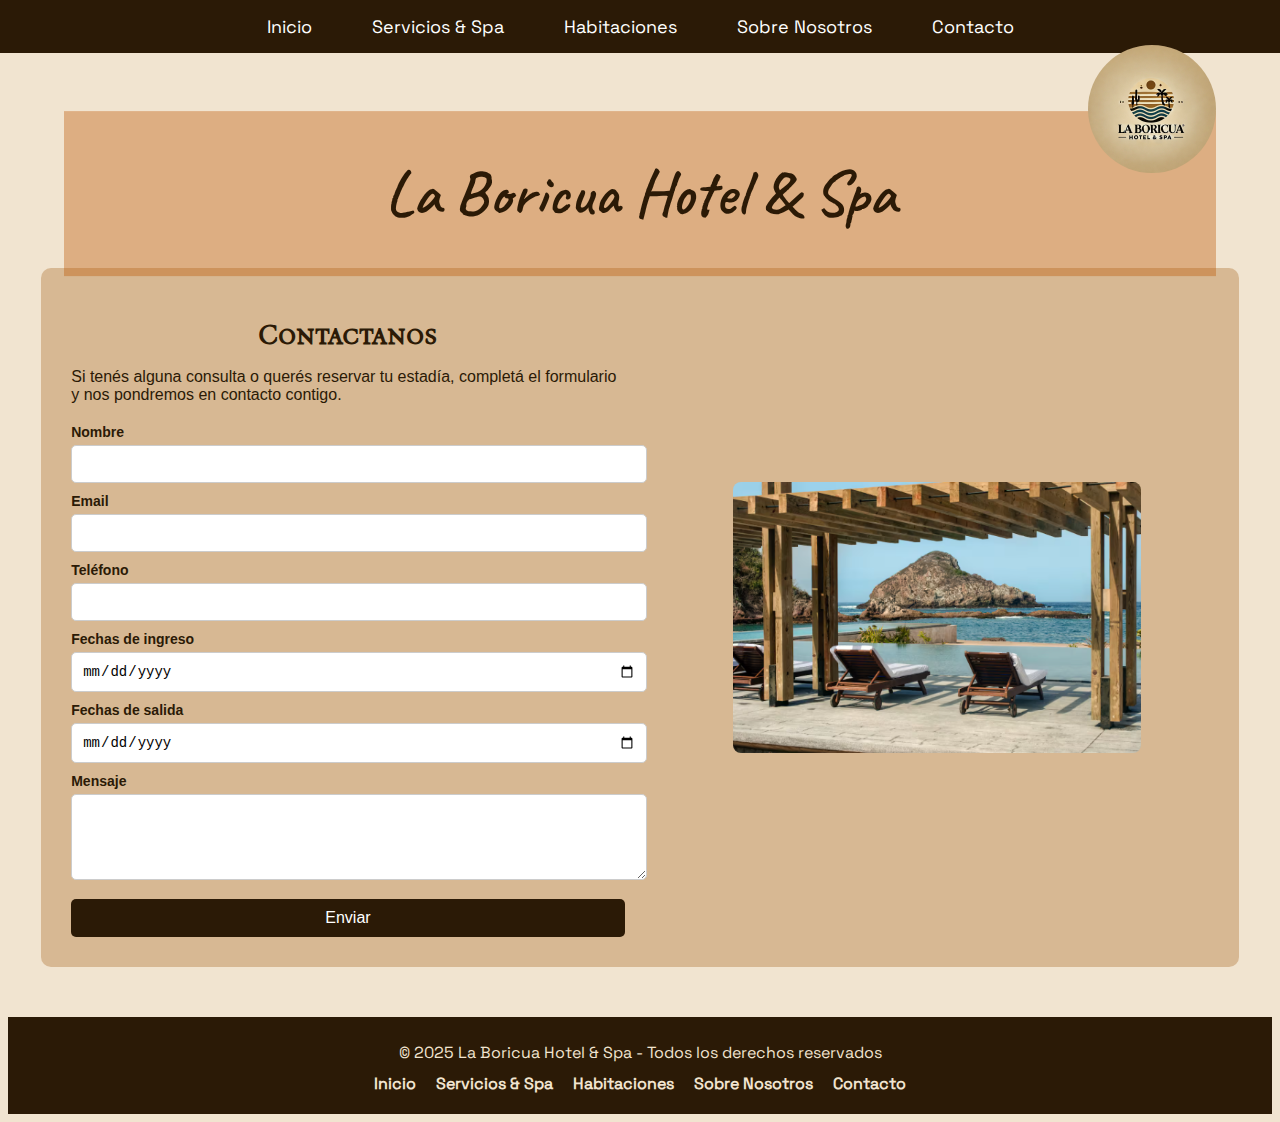
==== pages/contacto.html @ d27796f5 "laBoricuaHotel" ====
<!DOCTYPE html>
<html lang="es">

<head>
    <meta charset="UTF-8">
    <meta name="viewport" content="width=device-width, initial-scale=1.0">
    <title>La Boricua Hotel & Spa</title>
    <link rel="stylesheet" href="../css/style.css">

<body>

    
    <header>
        <nav>
            <ul class="nav-links">
                <li><a href="../index.html">Inicio</a></li>
                <li><a href="./servicios.html">Servicios & Spa</a></li>
                <li><a href="./habitaciones.html">Habitaciones</a></li>
                <li><a href="./nosotros.html">Sobre Nosotros</a></li>
                <li><a href="./contacto.html">Contacto</a></li>
            </ul>
        </nav>
        

        <section class="logo">

            <img src="../assets/img/logo .jpg" alt="logo">

        </section>

        <section class="tituloInicio">

            <h1>La Boricua Hotel & Spa</h1>

        </section>

    </header>

    <body>

        <section class="contacto">
            <div class="contacto-form">
                <h2> Contactanos</h2>
                <p>Si tenés alguna consulta o querés reservar tu estadía, completá el formulario y nos pondremos en contacto contigo.</p>
    
                <form>
                    <label for="nombre">Nombre</label>
                    <input type="text" id="nombre" name="nombre" required>
    
                    <label for="email">Email</label>
                    <input type="email" id="email" name="email" required>

                    <label for="telefono">Teléfono</label>
                    <input type="tel" id="telefono" name="telefono" required>

                    <label for="fechas de ingreso">Fechas de ingreso</label>
                    <input type="date" id="fechas de ingreso" name="fechas de ingreso" required>

                    <label for="fechas de salida">Fechas de salida</label>
                    <input type="date" id="fechas de salida" name="fechas de salida" required>
    
                    <label for="mensaje">Mensaje</label>
                    <textarea id="mensaje" name="mensaje" rows="4" required></textarea>
    
                    <button type="submit">Enviar</button>
                </form>
            </div>
    
            <div class="contacto-img">
                <img src="../assets/img/mar.png" alt="Imagen de contacto">
            </div>
        </section>
   
     <footer>

        <p>&copy; 2025 La Boricua Hotel & Spa - Todos los derechos reservados</p>

        <ul>
            <li><a href="../index.html">Inicio</a></li>
            <li><a href="./servicios.html">Servicios & Spa</a></li>
            <li><a href="./habitaciones.html">Habitaciones</a></li>
            <li><a href="./nosotros.html">Sobre Nosotros</a></li>
            <li><a href="./contacto.html">Contacto</a></li>
        </ul>
        
    </footer>

</body>

</html>
---- css/style.css ----
/* --- FUENTES --- */

@font-face {
    font-family: 'Caveat';
    src: url('/assets/fonts/Caveat-SemiBold.ttf') format('truetype');
    font-weight: 400;
}

@font-face {
    font-family: 'Bona Nova SC';
    src: url('/assets/fonts/BonaNovaSC-Regular.ttf') format('truetype');
    font-weight: 400;
}

@font-face {
    font-family: 'Space Grotesk';
    src: url('/assets/fonts/SpaceGrotesk-VariableFont_wght.ttf') format('truetype');
    font-weight: 400;
}

/* --- GENERAL --- */

body {
    font-family: 'Roboto', sans-serif;
    background-color: #f1e4d0;
    padding-top: 60px;
}

a {
    text-decoration: none; 
    color: inherit; 
}
a:visited {
    color: inherit; 
}
a:hover {
    color: #ff6702; 
}

/* --- NAVBAR --- */

nav {
    position: absolute; 
    top: 0;
    left: 0;
    width: 100%;
    background-color: #2b1a06;
    padding: 15px 0;
    text-align: center;
    z-index: 1000;
}

.nav-links {
    display: flex;
    justify-content: center; 
    gap: 30px; 
    list-style: none;
    padding: 0;
    margin: 0;
}


.nav-links a {
    text-decoration: none;
    color: #ffffff;
    font-family: 'Space Grotesk', sans-serif;
    font-size: 18px;
    padding: 10px 15px;
}

img {
    width: 80%;
    height: auto;
    display: block;
    margin: 0 auto;
}

/* --- LOGO --- */
.logo img {
    width: 10%;
    height: auto;
    border-radius: 50%; 
    position: absolute;
    top: 5%; 
    left: 85%;
    transform: translateY(0%); 
    z-index: 1001; 
}

/* --- TÍTULO PRINCIPAL --- */
.tituloInicio {
    position: absolute;
    top: 21.5%;   
    left: 50%;
    transform: translate(-50%, -50%);
    font-family: 'Caveat', cursive;
    font-weight: 800;
    text-align: center;
    color: #2b1a06;
    font-size: 2em;
    margin-top: 0; 
    padding-top: 0;
    background-color: #bd580562;
    width: 90%;
    margin-left: 0;
}

/* --- TÍTULOS GENERALES --- */
h2 {
    font-family: 'Bona Nova SC', serif;
    font-size: 28px; 
    color: #2b1a06;
    text-align: center;
    margin-top: 20px;
    background: none; 
    width: auto;
}


.ubicacion {
    display: flex;
    flex-direction: column;
    align-items: center;
    gap: 10px; 
    font-size: 18px; 
    padding: 10px;
    width: 95%;
    background-color: #bd580562;
    border-radius: 10px;
    text-align: center;
}


/* --- SECCIÓN SERVICIOS */

.Servicios {
    display: flex;
    flex-direction: column; 
    align-items: center;
    text-align: center;
    gap: 10px; 
    max-width: 90%;
    margin: 200px auto 40px; 
    background-color: #d4b28c;
    padding: 20px;
    border-radius: 10px;
}

   
.Servicios h1 {
    font-size: 32px;
    color: #2b1a06;
    margin-bottom: 10px; 
}

.Servicios p {
    font-size: 18px;
    color: #2b1a06;
    max-width: 75%;
    margin: 0 auto; 
    line-height: 1.5;
}


.servicio {
    display: flex;
    align-items: center;
    justify-content: center;
    gap: 20px;
    max-width: 90%;
    margin: 30px auto;
    background-color: #d4b28c; 
    padding: 20px;
    border-radius: 10px;
}

.servicio img {
    width: 40%; 
    max-height: 300px;
    object-fit: cover;
    border-radius: 8px;
}

.servicio-texto {
    width: 50%;
    text-align: left;
}


.servicio:nth-child(even) {
    flex-direction: row-reverse;
}


.servicio-texto h2 {
    font-size: 24px;
    color: #2b1a06;
    margin-bottom: 10px;
}

.servicio-texto p {
    font-size: 16px;
    line-height: 1.5;
    color: #2b1a06;
}

/* --- HABITAIONES --- */

.Habitaciones {
    text-align: center;
    padding: 60px 20px;
    margin: 200px auto 40px;
    background-image: url('/assets/img/bañera.png'); 
    background-size: cover;
    background-position: center;
    color: #2b1a06;
}

.Habitaciones h1 {
    font-size: 32px;
    margin-bottom: 10px;
}

.Habitaciones p {
    font-size: 18px;
    max-width: 80%;
    margin: 0 auto;
    line-height: 1.5;
}

.habitacion {
    display: flex;
    align-items: center;
    justify-content: center;
    gap: 20px;
    max-width: 90%;
    margin: 30px auto;
    background-color: rgba(212, 178, 140, 0.9); 
    padding: 20px;
    border-radius: 10px;
}

.habitacion img {
    width: 40%;
    max-height: 300px;
    object-fit: cover;
    border-radius: 8px;
}

.habitacion-texto {
    width: 50%;
    text-align: left;
    color: #2b1a06;
}


.habitacion:nth-child(even) {
    flex-direction: row-reverse;
}


.habitacion-texto h2 {
    font-size: 24px;
    margin-bottom: 10px;
}

.habitacion-texto p {
    font-size: 16px;
    line-height: 1.5;
}

/* --- NOSOTROS  --- */

.nosotros {
    display: flex;
    flex-direction: column; 
    align-items: center;
    justify-content: center;
    text-align: center;
    max-width: 90%;
    margin: 30px auto;
}


.nosotros img {
    width: 100%;
    max-height: 400px;
    object-fit: cover; 
    border-radius: 10px;
}


.nosotros-texto {
    background-color: rgba(212, 178, 140, 0.9); 
    padding: 20px;
    border-radius: 10px;
    max-width: 80%;
    text-align: left;
    color: #2b1a06;
    margin-top: -40px; 
    box-shadow: 0px 4px 10px rgba(0, 0, 0, 0.2); 
}

.nosotros-texto h2 {
    font-size: 28px;
    text-align: center;
}

.nosotros-texto p {
    font-size: 16px;
    line-height: 1.5;
}


/* --- CONTACTO --- */

.contacto {
    display: flex;
    align-items: center;
    justify-content: center;
    gap: 40px;
    max-width: 90%;
    margin: 50px auto;
    margin-top: 200px;
    background-color: rgba(212, 178, 140, 0.9);
    padding: 30px;
    border-radius: 10px;
}

.contacto-form {
    width: 50%;
    text-align: left;
    color: #2b1a06;
}

.contacto-form h2 {
    font-size: 28px;
    margin-bottom: 10px;
}

.contacto-form p {
    font-size: 16px;
    margin-bottom: 20px;
}

.contacto-form label {
    display: block;
    font-size: 14px;
    font-weight: bold;
    margin-top: 10px;
}

.contacto-form input,
.contacto-form textarea {
    width: 100%;
    padding: 10px;
    margin-top: 5px;
    border: 1px solid #ccc;
    border-radius: 5px;
    font-size: 14px;
}

.contacto-form button {
    display: block;
    width: 100%;
    padding: 10px;
    background-color: #2b1a06;
    color: white;
    border: none;
    border-radius: 5px;
    font-size: 16px;
    margin-top: 15px;
    cursor: pointer;
}

.contacto-form button:hover {
    background-color: #533819;
}


.contacto-img img {
    width: 75%;
    max-height: 450px;
    object-fit: cover;
    border-radius: 8px;
}


/* --- FOOTER --- */

footer {
    background-color: #2b1a06; 
    color: #f1e4d0; 
    text-align: center;
    padding: 20px 0;
    font-family: 'Space Grotesk', sans-serif;
    margin-top: 40px;
}


footer p {
    margin: 5px 0;
    font-size: 16px;
}


footer ul {
    display: flex;
    justify-content: center;
    gap: 20px;
    list-style: none;
    padding: 0;
    margin: 10px 0 0 0;
}


footer ul li a {
    text-decoration: none;
    color: #f1e4d0;
    font-size: 16px;
    font-weight: bold;
    transition: color 0.3s ease;
}


footer ul li a:hover {
    color: #d4b28c; 
    text-decoration: underline;
}
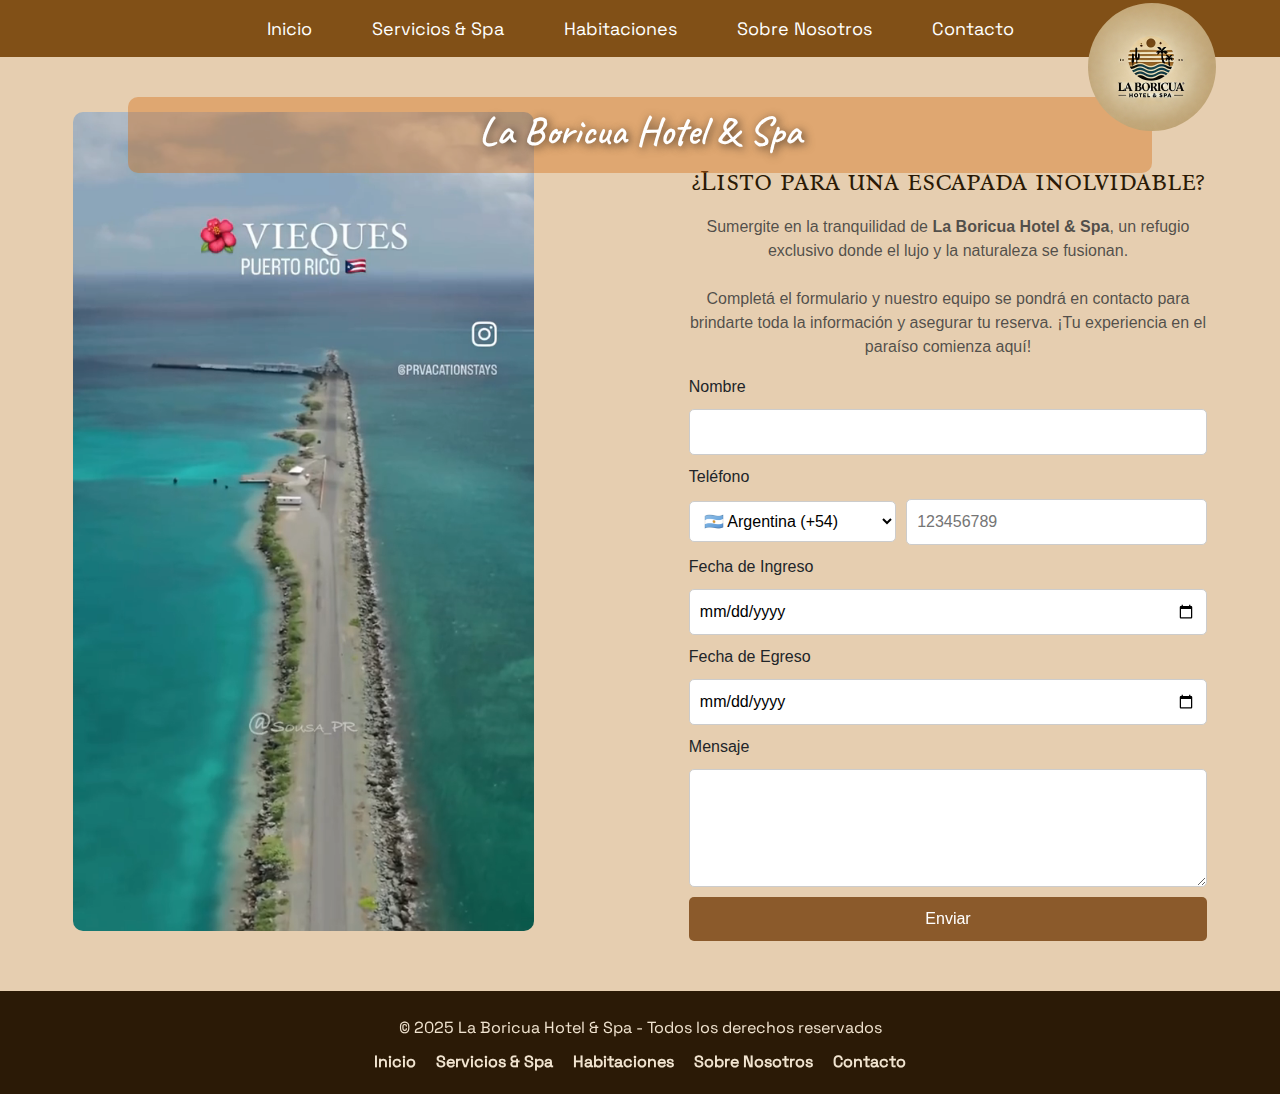
==== commit 717ae5b6: "pagina finalizada, sin testear" ====
--- a/pages/contacto.html
+++ b/pages/contacto.html
@@ -5,71 +5,126 @@
     <meta charset="UTF-8">
     <meta name="viewport" content="width=device-width, initial-scale=1.0">
     <title>La Boricua Hotel & Spa</title>
+    <!-- Agregar Bootstrap CSS -->
+    <link rel="stylesheet" href="https://cdn.jsdelivr.net/npm/bootstrap@5.3.0/dist/css/bootstrap.min.css">
+    <!-- Agregar CSS -->
     <link rel="stylesheet" href="../css/style.css">
 
 <body>
 
     
     <header>
-        <nav>
+        <!-- 🔹 Navegación Original (Solo para PC) -->
+        <nav class="d-none d-lg-block">
             <ul class="nav-links">
                 <li><a href="../index.html">Inicio</a></li>
-                <li><a href="./servicios.html">Servicios & Spa</a></li>
-                <li><a href="./habitaciones.html">Habitaciones</a></li>
-                <li><a href="./nosotros.html">Sobre Nosotros</a></li>
-                <li><a href="./contacto.html">Contacto</a></li>
+                <li><a href="servicios.html">Servicios & Spa</a></li>
+                <li><a href="habitaciones.html">Habitaciones</a></li>
+                <li><a href="nosotros.html">Sobre Nosotros</a></li>
+                <li><a href="contacto.html">Contacto</a></li>
             </ul>
+            <div class="logo">
+
+                <img src="../assets/img/logo .jpg" alt="logo" class="logo-img">
+    
+            </div>
         </nav>
+    
+        <!-- 🔹 Navegación con Bootstrap (Solo para móviles) -->
+        <nav class="navbar navbar-expand-lg navbar-dark d-block d-lg-none">
+            <div class="container-fluid d-flex justify-content-between">
+                <!-- 🔹 Botón hamburguesa a la IZQUIERDA -->
+                <button class="navbar-toggler order-1" type="button" data-bs-toggle="collapse" data-bs-target="#navbarNav"
+                    aria-controls="navbarNav" aria-expanded="false" aria-label="Toggle navigation">
+                    <span class="navbar-toggler-icon"></span>
+                </button>
         
-
-        <section class="logo">
-
-            <img src="../assets/img/logo .jpg" alt="logo">
-
-        </section>
-
-        <section class="tituloInicio">
+                <!-- 🔹 Logo a la DERECHA -->
+                <a class="navbar-brand order-2" href="index.html">
+                    <img src="../assets/img/logo .jpg" alt="logo" class="logo-responsive">
+                </a>
+        
+                <!-- 🔹 Menú desplegable -->
+                <div class="collapse navbar-collapse" id="navbarNav">
+                    <ul class="navbar-nav ms-auto">
+                        <li class="nav-item"><a class="nav-link" href="../index.html">Inicio</a></li>
+                        <li class="nav-item"><a class="nav-link" href="servicios.html">Servicios & Spa</a></li>
+                        <li class="nav-item"><a class="nav-link" href="habitaciones.html">Habitaciones</a></li>
+                        <li class="nav-item"><a class="nav-link" href="nosotros.html">Sobre Nosotros</a></li>
+                        <li class="nav-item"><a class="nav-link" href="contacto.html">Contacto</a></li>
+                    </ul>
+                </div>
+            </div>
+        </nav>
+        <div class="tituloInicio">
 
             <h1>La Boricua Hotel & Spa</h1>
-
-        </section>
-
+        </div>
     </header>
 
     <body>
 
-        <section class="contacto">
-            <div class="contacto-form">
-                <h2> Contactanos</h2>
-                <p>Si tenés alguna consulta o querés reservar tu estadía, completá el formulario y nos pondremos en contacto contigo.</p>
-    
-                <form>
+        <div class="contacto-container">
+            <!-- Video de fondo -->
+            <div class="video-wrapper">
+                <video class="video-contacto" autoplay muted loop>
+                    <source src="../assets/videos/videoVieques.mp4" type="video/mp4">
+                    Tu navegador no soporta videos.
+                </video>
+            </div>
+        
+            <!-- Contenido de contacto -->
+            <div class="contacto-texto">
+                <h2 class="text-center mb-3">¿Listo para una escapada inolvidable?</h2>
+<p class="text-center text-muted">
+    Sumergite en la tranquilidad de <strong>La Boricua Hotel & Spa</strong>, un refugio exclusivo donde el lujo y la naturaleza se fusionan.  
+    <br><br>
+    Completá el formulario y nuestro equipo se pondrá en contacto para brindarte toda la información y asegurar tu reserva. ¡Tu experiencia en el paraíso comienza aquí!
+</p>
+
+                <!-- Formulario -->
+                <form class="contacto-form">
                     <label for="nombre">Nombre</label>
                     <input type="text" id="nombre" name="nombre" required>
-    
-                    <label for="email">Email</label>
-                    <input type="email" id="email" name="email" required>
-
+                
+                    <!-- 🔹 Teléfono con selección de código de país -->
                     <label for="telefono">Teléfono</label>
-                    <input type="tel" id="telefono" name="telefono" required>
-
-                    <label for="fechas de ingreso">Fechas de ingreso</label>
-                    <input type="date" id="fechas de ingreso" name="fechas de ingreso" required>
-
-                    <label for="fechas de salida">Fechas de salida</label>
-                    <input type="date" id="fechas de salida" name="fechas de salida" required>
-    
+                    <div class="telefono-container">
+                        <select id="codigo-pais" name="codigo-pais">
+                            <option value="+54">🇦🇷 Argentina (+54)</option>
+                            <option value="+1">🇺🇸 USA (+1)</option>
+                            <option value="+34">🇪🇸 España (+34)</option>
+                            <option value="+52">🇲🇽 México (+52)</option>
+                            <option value="+57">🇨🇴 Colombia (+57)</option>
+                            <option value="+506">🇨🇷 Costa Rica (+506)</option>
+                            <option value="+507">🇵🇦 Panamá (+507)</option>
+                            <option value="+51">🇵🇪 Perú (+51)</option>
+                            <option value="+56">🇨🇱 Chile (+56)</option>
+                            <option value="+598">🇺🇾 Uruguay (+598)</option>
+                        </select>
+                        <input type="tel" id="telefono" name="telefono" required placeholder="123456789">
+                    </div>
+                
+                    <!-- 🔹 Fechas de ingreso y egreso -->
+                    <label for="fecha-ingreso">Fecha de Ingreso</label>
+                    <input type="date" id="fecha-ingreso" name="fecha-ingreso" required>
+                
+                    <label for="fecha-egreso">Fecha de Egreso</label>
+                    <input type="date" id="fecha-egreso" name="fecha-egreso" required>
+                
+                    <!-- 🔹 Mensaje -->
                     <label for="mensaje">Mensaje</label>
                     <textarea id="mensaje" name="mensaje" rows="4" required></textarea>
-    
+                
+                    <!-- 🔹 Botón de Enviar -->
                     <button type="submit">Enviar</button>
                 </form>
+                
             </div>
-    
-            <div class="contacto-img">
-                <img src="../assets/img/mar.png" alt="Imagen de contacto">
-            </div>
+        </div>
+        
         </section>
+        
    
      <footer>
 
@@ -84,6 +139,8 @@
         </ul>
         
     </footer>
+<!-- Agregar Bootstrap JavaScript para que el menú funcione -->
+<script src="https://cdn.jsdelivr.net/npm/bootstrap@5.3.0/dist/js/bootstrap.bundle.min.js"></script>
 
 </body>
 
--- a/css/style.css
+++ b/css/style.css
@@ -1,4 +1,4 @@
-/* --- FUENTES --- */
+/* FUENTES */
 
 @font-face {
     font-family: 'Caveat';
@@ -18,33 +18,35 @@
     font-weight: 400;
 }
 
-/* --- GENERAL --- */
+/*  GENERAL */
 
 body {
     font-family: 'Roboto', sans-serif;
-    background-color: #f1e4d0;
+    background-color: #e6ceb0 !important;
     padding-top: 60px;
 }
 
 a {
-    text-decoration: none; 
-    color: inherit; 
-}
+    text-decoration: none;
+    color: inherit;
+}
+
 a:visited {
-    color: inherit; 
-}
+    color: inherit;
+}
+
 a:hover {
-    color: #ff6702; 
-}
-
-/* --- NAVBAR --- */
+    color: #ff6702;
+}
+
+/* NAVBAR */
 
 nav {
-    position: absolute; 
+    position: absolute;
     top: 0;
     left: 0;
     width: 100%;
-    background-color: #2b1a06;
+    background-color: #815017;
     padding: 15px 0;
     text-align: center;
     z-index: 1000;
@@ -52,8 +54,8 @@
 
 .nav-links {
     display: flex;
-    justify-content: center; 
-    gap: 30px; 
+    justify-content: center;
+    gap: 30px;
     list-style: none;
     padding: 0;
     margin: 0;
@@ -75,89 +77,187 @@
     margin: 0 auto;
 }
 
-/* --- LOGO --- */
+/* LOGO */
 .logo img {
     width: 10%;
     height: auto;
-    border-radius: 50%; 
+    border-radius: 50%;
     position: absolute;
-    top: 5%; 
+    top: 5%;
     left: 85%;
-    transform: translateY(0%); 
-    z-index: 1001; 
-}
-
-/* --- TÍTULO PRINCIPAL --- */
+    transform: translateY(0%);
+    z-index: 1001;
+}
+/* NAV RESPONSIVE */
+
+@media (max-width: 991px) {
+    .logo-responsive {
+        position: absolute;
+        bottom: -40px; 
+        right: 10px; 
+        width: 70px; 
+        height: 70px;
+        border-radius: 50%; 
+        z-index: 1100; 
+    }
+
+    .navbar {
+        background-color: #8B5A2B; 
+        position: fixed;
+    }
+
+    .navbar-nav .nav-link {
+        color: white;
+        font-size: 16px;
+    }
+
+    .navbar-toggler {
+        border: none;
+    }
+
+    .navbar-toggler-icon {
+        background-color: rgba(95, 48, 17, 0.507); 
+    }
+}
+
+
+/* TÍTULO PRINCIPAL */
+
 .tituloInicio {
     position: absolute;
-    top: 21.5%;   
+    top: 15%;
     left: 50%;
     transform: translate(-50%, -50%);
-    font-family: 'Caveat', cursive;
-    font-weight: 800;
+    color: white;
+    font-size: 2.5rem;
+    font-family: 'Caveat', cursive; 
+    font-weight: bold;
+    text-shadow: 2px 2px 10px rgba(0, 0, 0, 0.7);
+    background: rgba(214, 108, 21, 0.404);
+    width: 80%;
+    padding: 10px 20px;
+    border-radius: 10px;
     text-align: center;
-    color: #2b1a06;
-    font-size: 2em;
-    margin-top: 0; 
-    padding-top: 0;
-    background-color: #bd580562;
-    width: 90%;
-    margin-left: 0;
-}
-
-/* --- TÍTULOS GENERALES --- */
+    z-index: 10;
+}
+
+@media (max-width: 991px) {
+    .tituloInicio {
+        top: 13%;  
+        font-size: 2rem;  
+        width: 90%;  
+        padding: 8px 15px; 
+        background: rgba(214, 108, 21, 0.6); 
+    }
+}
+
+
+
+/* TÍTULOS GENERALES */
 h2 {
     font-family: 'Bona Nova SC', serif;
-    font-size: 28px; 
+    font-size: 28px;
     color: #2b1a06;
     text-align: center;
     margin-top: 20px;
-    background: none; 
+    padding-top: 15px;
+    background: none;
     width: auto;
 }
 
+/* SECCIÓN INICIO */
+
+#carouselInicio {
+    max-width: 100%;
+    height: auto;
+    object-fit: cover;
+    margin-top: 10px;
+}
+
+#carouselInicio .carousel-inner img {
+    width: 100%;
+    max-height: 400px; 
+    object-fit: cover;
+}
+
+
 
 .ubicacion {
     display: flex;
+    align-items: center;
+    justify-content: space-between;
+    background-color: rgba(214, 108, 21, 0.404);
+    padding: 30px;
+    margin: 40px auto;
+    border-radius: 10px;
+    max-width: 90%;
+}
+
+.textoUbicacion {
+    width: 50%;
+    text-align: left;
+    padding: 20px;;
+    font-size: 1.2rem;
+}
+
+.mapa {
+    width: 50%;
+    display: flex;
+    justify-content: center;
+    
+}
+
+.mapa iframe {
+    width: 100%;
+    border-radius: 10px;
+}
+
+@media (max-width: 991px) {
+    .ubicacion {
+        display: flex;
+        flex-direction: column; 
+        align-items: center; 
+        text-align: center; 
+    }
+
+    .textoUbicacion {
+        width: 90%; 
+    }
+
+    .mapa iframe {
+        width: 200%; 
+        height: 300px; 
+    }
+}
+
+
+/* SERVICIO 1 */
+
+.Servicios {
+    display: flex;
     flex-direction: column;
     align-items: center;
-    gap: 10px; 
-    font-size: 18px; 
-    padding: 10px;
-    width: 95%;
-    background-color: #bd580562;
-    border-radius: 10px;
     text-align: center;
-}
-
-
-/* --- SECCIÓN SERVICIOS */
-
-.Servicios {
-    display: flex;
-    flex-direction: column; 
-    align-items: center;
-    text-align: center;
-    gap: 10px; 
+    gap: 10px;
     max-width: 90%;
-    margin: 200px auto 40px; 
+    margin: 200px auto 40px;
     background-color: #d4b28c;
     padding: 20px;
     border-radius: 10px;
 }
 
-   
+
 .Servicios h1 {
     font-size: 32px;
     color: #2b1a06;
-    margin-bottom: 10px; 
+    margin-bottom: 10px;
 }
 
 .Servicios p {
     font-size: 18px;
     color: #2b1a06;
     max-width: 75%;
-    margin: 0 auto; 
+    margin: 0 auto;
     line-height: 1.5;
 }
 
@@ -169,13 +269,13 @@
     gap: 20px;
     max-width: 90%;
     margin: 30px auto;
-    background-color: #d4b28c; 
+    background-color: #d4b28c;
     padding: 20px;
     border-radius: 10px;
 }
 
 .servicio img {
-    width: 40%; 
+    width: 40%;
     max-height: 300px;
     object-fit: cover;
     border-radius: 8px;
@@ -204,76 +304,144 @@
     color: #2b1a06;
 }
 
-/* --- HABITAIONES --- */
-
-.Habitaciones {
-    text-align: center;
-    padding: 60px 20px;
-    margin: 200px auto 40px;
-    background-image: url('/assets/img/bañera.png'); 
-    background-size: cover;
-    background-position: center;
-    color: #2b1a06;
-}
-
-.Habitaciones h1 {
-    font-size: 32px;
-    margin-bottom: 10px;
-}
-
-.Habitaciones p {
-    font-size: 18px;
-    max-width: 80%;
-    margin: 0 auto;
-    line-height: 1.5;
-}
-
-.habitacion {
-    display: flex;
-    align-items: center;
-    justify-content: center;
+/* RESPONSIVE SERVICIO 1  */
+
+@media (max-width: 991px) {
+    .servicio {
+        flex-direction: column; 
+        text-align: center; 
+    }
+
+    .servicio-texto {
+        order: -1; 
+        padding: 0px;
+        width: 90%; 
+        text-align: center; 
+    }
+
+    .servicio-texto h2 {
+        font-size: 40px;
+        text-align: center;
+
+    }
+
+    .carousel {
+        max-width: 90%; 
+        margin: 0 auto; 
+    }
+
+    .carousel img {
+        width: 100%; 
+        border-radius: 10px; 
+    }
+}
+
+
+/* SERVICIO 2 */
+
+.servicio2 {
+    display: flex;
+    align-items: center;
+    justify-content: space-between;
     gap: 20px;
+    padding: 20px;
+    background-color: #d4b28c;
+    border-radius: 10px;
+    margin: 20px auto;
     max-width: 90%;
-    margin: 30px auto;
-    background-color: rgba(212, 178, 140, 0.9); 
+}
+
+.servicio-texto2 {
+    flex: 1;
     padding: 20px;
-    border-radius: 10px;
-}
-
-.habitacion img {
-    width: 40%;
+    text-align: left; 
+}
+
+.carousel {
+    flex: 1;
+    max-width: 50%;
+    border-radius: 10px;
+    max-height: 400px; 
+    overflow: hidden;
+}
+
+@media (max-width: 991px) {
+    .servicio2 {
+        flex-direction: column;
+        text-align: center;
+    }
+
+    .servicio-texto2 {
+        order: -1;
+        padding: 20px;
+    }
+
+    .carousel {
+        max-width: 90%;
+        margin: 0 auto;
+    }
+
+    .carousel img {
+        width: 100%;
+        border-radius: 10px;
+    }
+}
+
+/* HABITAIONES */
+.habitacion, .habitacion2 {
+    display: flex;
+    align-items: center;
+    justify-content: space-between;
+    margin-bottom: 40px;
+    background-color: #d4b28c;
+    border-radius: 10px;
+    margin: 100px auto;
+    max-width: 90%;
+
+}
+
+.habitacion-texto, .habitacion-texto2 {
+    width: 50%;
+    padding: 20px;
+}
+
+.habitacion img, .habitacion2 img {
     max-height: 300px;
+    width: auto;
     object-fit: cover;
-    border-radius: 8px;
-}
-
-.habitacion-texto {
-    width: 50%;
-    text-align: left;
-    color: #2b1a06;
-}
-
-
-.habitacion:nth-child(even) {
-    flex-direction: row-reverse;
-}
-
-
-.habitacion-texto h2 {
-    font-size: 24px;
-    margin-bottom: 10px;
-}
-
-.habitacion-texto p {
-    font-size: 16px;
-    line-height: 1.5;
-}
-
-/* --- NOSOTROS  --- */
+}
+
+/* HABITACION RESPONSIVE */
+
+@media (max-width: 991px) {
+    .habitacion, .habitacion2 {
+        flex-direction: column;
+        text-align: center;
+    }
+
+    .habitacion-texto, .habitacion-texto2 {
+        order: 1;
+        width: 90%;
+        padding: 10px;
+    }
+
+    .carousel {
+        order: 2;
+        width: 90%;
+    }
+
+    .carousel img {
+        max-height: 250px;
+        object-fit: cover;
+    }
+}
+
+
+/* NOSOTROS */
 
 .nosotros {
     display: flex;
-    flex-direction: column; 
+    flex-direction: column;
     align-items: center;
     justify-content: center;
     text-align: center;
@@ -285,20 +453,20 @@
 .nosotros img {
     width: 100%;
     max-height: 400px;
-    object-fit: cover; 
+    object-fit: cover;
     border-radius: 10px;
 }
 
 
 .nosotros-texto {
-    background-color: rgba(212, 178, 140, 0.9); 
+    background-color: rgba(212, 178, 140, 0.9);
     padding: 20px;
     border-radius: 10px;
     max-width: 80%;
     text-align: left;
     color: #2b1a06;
-    margin-top: -40px; 
-    box-shadow: 0px 4px 10px rgba(0, 0, 0, 0.2); 
+    margin-top: -40px;
+    box-shadow: 0px 4px 10px rgba(0, 0, 0, 0.2);
 }
 
 .nosotros-texto h2 {
@@ -312,85 +480,135 @@
 }
 
 
-/* --- CONTACTO --- */
-
-.contacto {
+/* CONTACTO */
+
+.contacto-container {
     display: flex;
     align-items: center;
     justify-content: center;
     gap: 40px;
     max-width: 90%;
     margin: 50px auto;
-    margin-top: 200px;
-    background-color: rgba(212, 178, 140, 0.9);
-    padding: 30px;
-    border-radius: 10px;
+}
+
+.video-contacto {
+    width: 80%;
+    border-radius: 10px;
+    object-fit: cover;
+}
+
+.contacto-texto {
+    width: 45%;
+    margin-top: 20px;
 }
 
 .contacto-form {
-    width: 50%;
-    text-align: left;
-    color: #2b1a06;
-}
-
-.contacto-form h2 {
-    font-size: 28px;
-    margin-bottom: 10px;
-}
-
-.contacto-form p {
-    font-size: 16px;
-    margin-bottom: 20px;
-}
-
-.contacto-form label {
-    display: block;
-    font-size: 14px;
-    font-weight: bold;
-    margin-top: 10px;
+    display: flex;
+    flex-direction: column;
+    gap: 10px;
 }
 
 .contacto-form input,
 .contacto-form textarea {
     width: 100%;
     padding: 10px;
-    margin-top: 5px;
     border: 1px solid #ccc;
     border-radius: 5px;
-    font-size: 14px;
 }
 
 .contacto-form button {
-    display: block;
+    background-color: #8B5A2B;
+    color: white;
+    padding: 10px;
+    border: none;
+    cursor: pointer;
+    border-radius: 5px;
+}
+
+.telefono-container {
+    display: flex;
+    gap: 10px;
+    align-items: center;
+}
+
+
+.telefono-container select {
+    width: 40%;
+    padding: 10px;
+    border: 1px solid #ccc;
+    border-radius: 5px;
+    background-color: white;
+    cursor: pointer;
+}
+
+
+.telefono-container input {
+    flex: 1;
+    padding: 10px;
+    border: 1px solid #ccc;
+    border-radius: 5px;
+}
+
+
+input[type="date"] {
     width: 100%;
     padding: 10px;
+    border: 1px solid #ccc;
+    border-radius: 5px;
+}
+
+
+
+@media (max-width: 991px) {
+    .contacto-container {
+        flex-direction: column;
+        text-align: center;
+    }
+
+    .video-contacto {
+        width: 100%;
+    }
+
+    .contacto-texto {
+        width: 100%;
+    }
+
+    .contacto-form {
+        display: flex;
+        flex-direction: column;
+        align-items: center;
+        width: 100%;
+    }
+
+    .contacto-form input,
+    .contacto-form select,
+    .contacto-form textarea {
+        width: 100%;
+    }
+
+    .telefono-container {
+        flex-direction: column;
+        align-items: stretch;
+    }
+
+    .telefono-container select,
+    .telefono-container input {
+        width: 100%;
+    }
+
+    .contacto-form button {
+        width: 100%;
+        padding: 12px;
+        font-size: 16px;
+    }
+}
+
+
+/* FOOTER */
+
+footer {
     background-color: #2b1a06;
-    color: white;
-    border: none;
-    border-radius: 5px;
-    font-size: 16px;
-    margin-top: 15px;
-    cursor: pointer;
-}
-
-.contacto-form button:hover {
-    background-color: #533819;
-}
-
-
-.contacto-img img {
-    width: 75%;
-    max-height: 450px;
-    object-fit: cover;
-    border-radius: 8px;
-}
-
-
-/* --- FOOTER --- */
-
-footer {
-    background-color: #2b1a06; 
-    color: #f1e4d0; 
+    color: #f1e4d0;
     text-align: center;
     padding: 20px 0;
     font-family: 'Space Grotesk', sans-serif;
@@ -424,6 +642,6 @@
 
 
 footer ul li a:hover {
-    color: #d4b28c; 
+    color: #d4b28c;
     text-decoration: underline;
-}
+}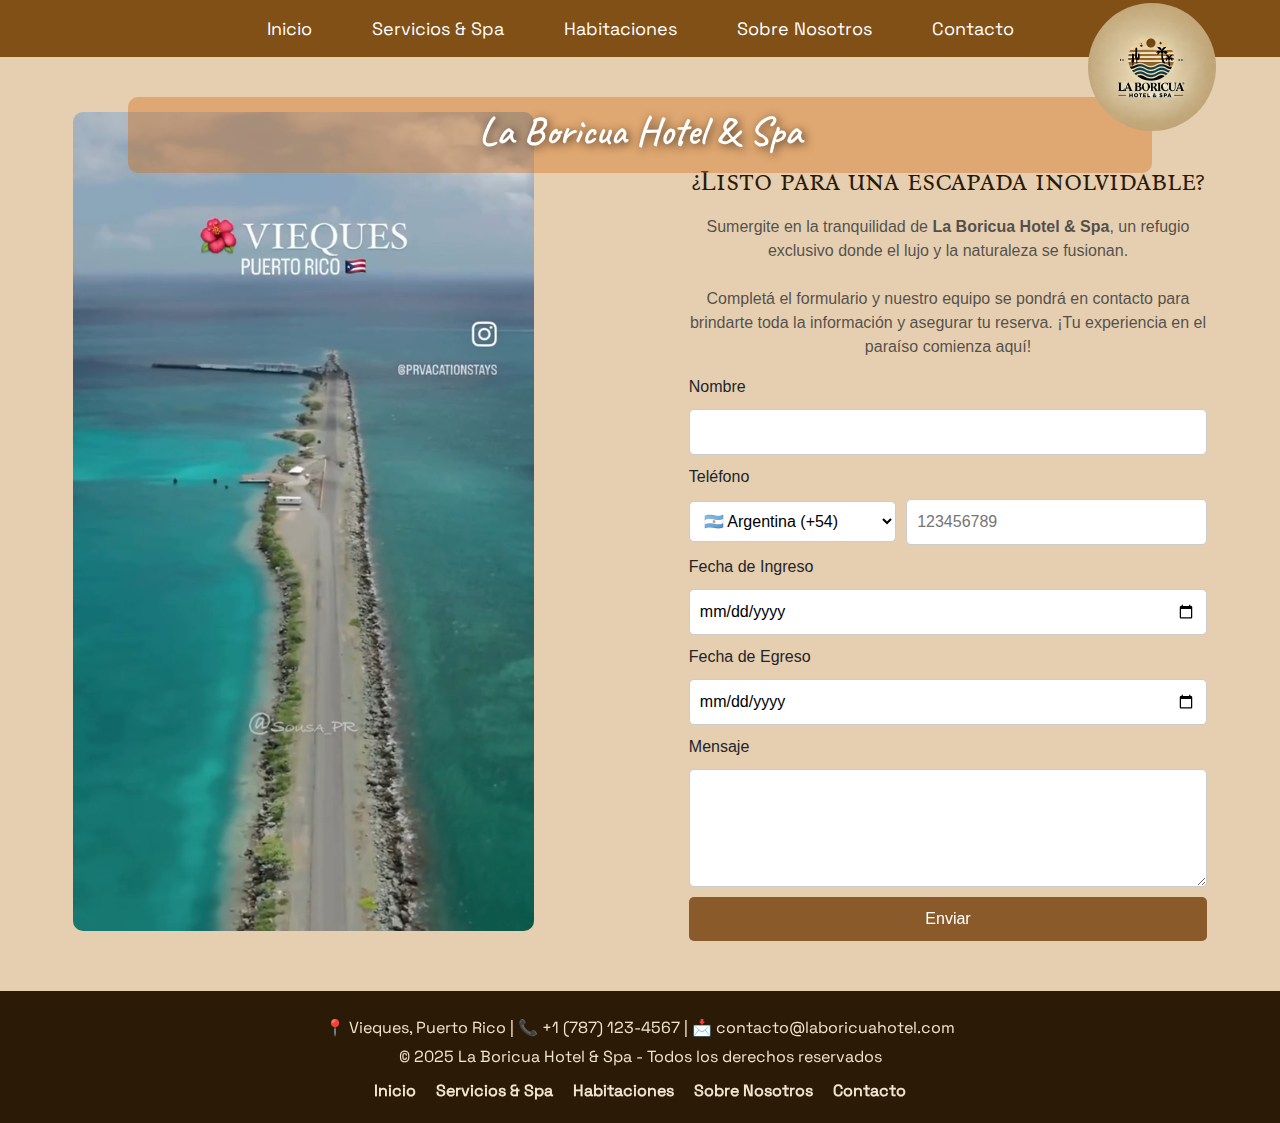
==== commit c9f06eb6: "correccion footer" ====
--- a/pages/contacto.html
+++ b/pages/contacto.html
@@ -5,16 +5,13 @@
     <meta charset="UTF-8">
     <meta name="viewport" content="width=device-width, initial-scale=1.0">
     <title>La Boricua Hotel & Spa</title>
-    <!-- Agregar Bootstrap CSS -->
     <link rel="stylesheet" href="https://cdn.jsdelivr.net/npm/bootstrap@5.3.0/dist/css/bootstrap.min.css">
-    <!-- Agregar CSS -->
     <link rel="stylesheet" href="../css/style.css">
 
 <body>
 
-    
+
     <header>
-        <!-- 🔹 Navegación Original (Solo para PC) -->
         <nav class="d-none d-lg-block">
             <ul class="nav-links">
                 <li><a href="../index.html">Inicio</a></li>
@@ -26,25 +23,22 @@
             <div class="logo">
 
                 <img src="../assets/img/logo .jpg" alt="logo" class="logo-img">
-    
+
             </div>
         </nav>
-    
-        <!-- 🔹 Navegación con Bootstrap (Solo para móviles) -->
+
         <nav class="navbar navbar-expand-lg navbar-dark d-block d-lg-none">
             <div class="container-fluid d-flex justify-content-between">
-                <!-- 🔹 Botón hamburguesa a la IZQUIERDA -->
-                <button class="navbar-toggler order-1" type="button" data-bs-toggle="collapse" data-bs-target="#navbarNav"
-                    aria-controls="navbarNav" aria-expanded="false" aria-label="Toggle navigation">
+                <button class="navbar-toggler order-1" type="button" data-bs-toggle="collapse"
+                    data-bs-target="#navbarNav" aria-controls="navbarNav" aria-expanded="false"
+                    aria-label="Toggle navigation">
                     <span class="navbar-toggler-icon"></span>
                 </button>
-        
-                <!-- 🔹 Logo a la DERECHA -->
+
                 <a class="navbar-brand order-2" href="index.html">
                     <img src="../assets/img/logo .jpg" alt="logo" class="logo-responsive">
                 </a>
-        
-                <!-- 🔹 Menú desplegable -->
+
                 <div class="collapse navbar-collapse" id="navbarNav">
                     <ul class="navbar-nav ms-auto">
                         <li class="nav-item"><a class="nav-link" href="../index.html">Inicio</a></li>
@@ -65,29 +59,31 @@
     <body>
 
         <div class="contacto-container">
-            <!-- Video de fondo -->
+
             <div class="video-wrapper">
                 <video class="video-contacto" autoplay muted loop>
                     <source src="../assets/videos/videoVieques.mp4" type="video/mp4">
                     Tu navegador no soporta videos.
                 </video>
             </div>
-        
-            <!-- Contenido de contacto -->
+
+
             <div class="contacto-texto">
                 <h2 class="text-center mb-3">¿Listo para una escapada inolvidable?</h2>
-<p class="text-center text-muted">
-    Sumergite en la tranquilidad de <strong>La Boricua Hotel & Spa</strong>, un refugio exclusivo donde el lujo y la naturaleza se fusionan.  
-    <br><br>
-    Completá el formulario y nuestro equipo se pondrá en contacto para brindarte toda la información y asegurar tu reserva. ¡Tu experiencia en el paraíso comienza aquí!
-</p>
+                <p class="text-center text-muted">
+                    Sumergite en la tranquilidad de <strong>La Boricua Hotel & Spa</strong>, un refugio exclusivo donde
+                    el lujo y la naturaleza se fusionan.
+                    <br><br>
+                    Completá el formulario y nuestro equipo se pondrá en contacto para brindarte toda la información y
+                    asegurar tu reserva. ¡Tu experiencia en el paraíso comienza aquí!
+                </p>
 
-                <!-- Formulario -->
+
                 <form class="contacto-form">
                     <label for="nombre">Nombre</label>
                     <input type="text" id="nombre" name="nombre" required>
-                
-                    <!-- 🔹 Teléfono con selección de código de país -->
+
+
                     <label for="telefono">Teléfono</label>
                     <div class="telefono-container">
                         <select id="codigo-pais" name="codigo-pais">
@@ -104,44 +100,43 @@
                         </select>
                         <input type="tel" id="telefono" name="telefono" required placeholder="123456789">
                     </div>
-                
-                    <!-- 🔹 Fechas de ingreso y egreso -->
+
+
                     <label for="fecha-ingreso">Fecha de Ingreso</label>
                     <input type="date" id="fecha-ingreso" name="fecha-ingreso" required>
-                
+
                     <label for="fecha-egreso">Fecha de Egreso</label>
                     <input type="date" id="fecha-egreso" name="fecha-egreso" required>
-                
-                    <!-- 🔹 Mensaje -->
+
+
                     <label for="mensaje">Mensaje</label>
                     <textarea id="mensaje" name="mensaje" rows="4" required></textarea>
-                
-                    <!-- 🔹 Botón de Enviar -->
+
+
                     <button type="submit">Enviar</button>
                 </form>
-                
+
             </div>
         </div>
-        
+
         </section>
-        
-   
-     <footer>
 
-        <p>&copy; 2025 La Boricua Hotel & Spa - Todos los derechos reservados</p>
 
-        <ul>
-            <li><a href="../index.html">Inicio</a></li>
-            <li><a href="./servicios.html">Servicios & Spa</a></li>
-            <li><a href="./habitaciones.html">Habitaciones</a></li>
-            <li><a href="./nosotros.html">Sobre Nosotros</a></li>
-            <li><a href="./contacto.html">Contacto</a></li>
-        </ul>
-        
-    </footer>
-<!-- Agregar Bootstrap JavaScript para que el menú funcione -->
-<script src="https://cdn.jsdelivr.net/npm/bootstrap@5.3.0/dist/js/bootstrap.bundle.min.js"></script>
+        <footer>
 
-</body>
+            <p>📍 Vieques, Puerto Rico | 📞 +1 (787) 123-4567 | 📩 contacto@laboricuahotel.com</p>
+            <p>&copy; 2025 La Boricua Hotel & Spa - Todos los derechos reservados</p>
+            <ul>
+                <li><a href="../index.html">Inicio</a></li>
+                <li><a href="./servicios.html">Servicios & Spa</a></li>
+                <li><a href="./habitaciones.html">Habitaciones</a></li>
+                <li><a href="./nosotros.html">Sobre Nosotros</a></li>
+                <li><a href="./contacto.html">Contacto</a></li>
+            </ul>
+
+        </footer>
+        <script src="https://cdn.jsdelivr.net/npm/bootstrap@5.3.0/dist/js/bootstrap.bundle.min.js"></script>
+
+    </body>
 
 </html>--- a/css/style.css
+++ b/css/style.css
@@ -644,4 +644,29 @@
 footer ul li a:hover {
     color: #d4b28c;
     text-decoration: underline;
-}+}
+
+/* RESPONSIVE FOOTER */
+
+@media (max-width: 991px) {
+    footer ul {
+        flex-wrap: wrap; 
+        justify-content: center; 
+        gap: 10px; 
+    }
+
+    footer ul li {
+        display: inline-block; 
+        margin: 5px; 
+    }
+
+    footer ul li a {
+        font-size: 14px; 
+        padding: 5px; 
+    }
+
+    footer p {
+        font-size: 14px; 
+        line-height: 1.3; 
+    }
+}
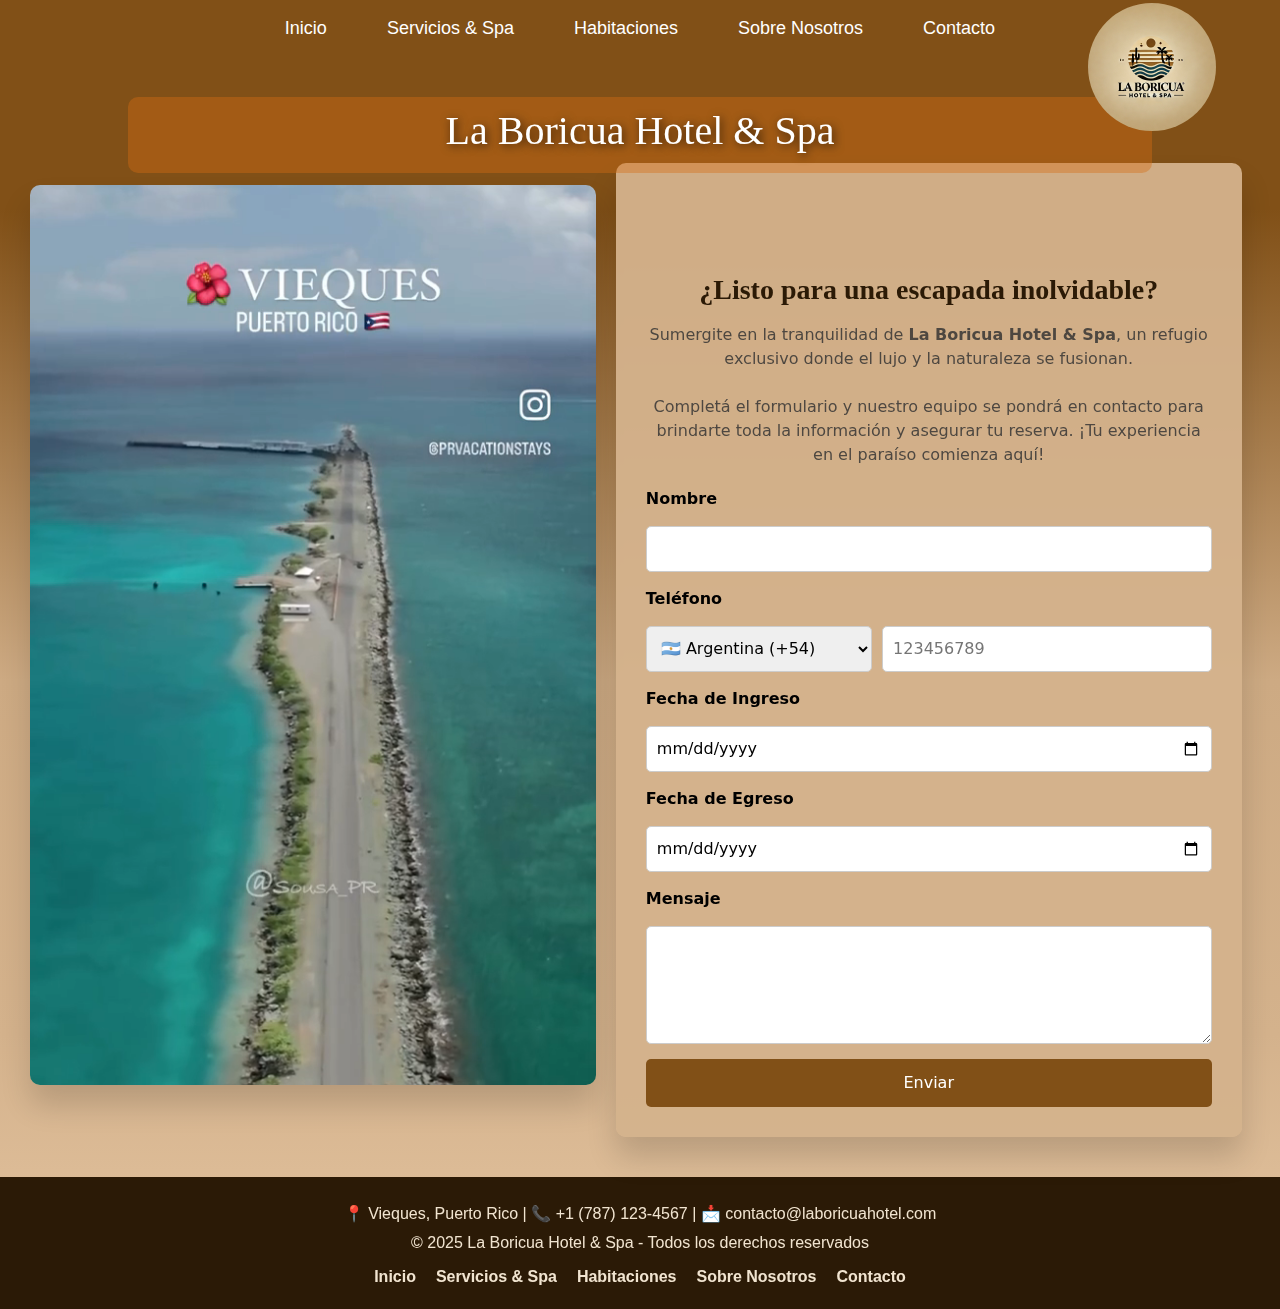
==== commit a1850107: "solo revisar habitaciones" ====
--- a/pages/contacto.html
+++ b/pages/contacto.html
@@ -7,6 +7,8 @@
     <title>La Boricua Hotel & Spa</title>
     <link rel="stylesheet" href="https://cdn.jsdelivr.net/npm/bootstrap@5.3.0/dist/css/bootstrap.min.css">
     <link rel="stylesheet" href="../css/style.css">
+    <link href="https://cdn.jsdelivr.net/npm/aos@2.3.4/dist/aos.css" rel="stylesheet">
+
 
 <body>
 
@@ -135,6 +137,11 @@
             </ul>
 
         </footer>
+        <script src="https://cdn.jsdelivr.net/npm/aos@2.3.4/dist/aos.js"></script>
+        <script>
+            AOS.init();
+        </script>
+
         <script src="https://cdn.jsdelivr.net/npm/bootstrap@5.3.0/dist/js/bootstrap.bundle.min.js"></script>
 
     </body>
--- a/css/style.css
+++ b/css/style.css
@@ -1,672 +1,774 @@
-/* FUENTES */
-
-@font-face {
-    font-family: 'Caveat';
-    src: url('/assets/fonts/Caveat-SemiBold.ttf') format('truetype');
-    font-weight: 400;
-}
-
-@font-face {
-    font-family: 'Bona Nova SC';
-    src: url('/assets/fonts/BonaNovaSC-Regular.ttf') format('truetype');
-    font-weight: 400;
-}
-
-@font-face {
-    font-family: 'Space Grotesk';
-    src: url('/assets/fonts/SpaceGrotesk-VariableFont_wght.ttf') format('truetype');
-    font-weight: 400;
-}
-
-/*  GENERAL */
-
+nav {
+  position: absolute;
+  top: 0;
+  left: 0;
+  width: 100%;
+  background-color: #815017;
+  padding: 15px 0;
+  text-align: center;
+  z-index: 1000;
+}
+
+.nav-links {
+  display: flex;
+  justify-content: center;
+  gap: 30px;
+  list-style: none;
+  padding: 0;
+  margin: 0;
+}
+.nav-links a {
+  text-decoration: none;
+  color: #ffffff;
+  font-family: "Space Grotesk", sans-serif;
+  font-size: 18px;
+  padding: 10px 15px;
+}
+
+.logo img {
+  width: 10%;
+  height: auto;
+  border-radius: 50%;
+  position: absolute;
+  top: 5%;
+  left: 85%;
+  transform: translateY(0%);
+  z-index: 1001;
+}
+
+@media (max-width: 991px) {
+  .logo-responsive {
+    position: absolute;
+    top: 10px;
+    right: 10px;
+    width: 70px;
+    height: 70px;
+    border-radius: 50%;
+    z-index: 1100;
+  }
+  .navbar {
+    background-color: #815017;
+    position: fixed;
+  }
+  .navbar-nav .nav-link {
+    color: #ffffff;
+    font-size: 16px;
+  }
+  .navbar-toggler {
+    border: none;
+  }
+  .navbar-toggler-icon {
+    background-color: rgba(95, 48, 17, 0.507);
+  }
+}
 body {
-    font-family: 'Roboto', sans-serif;
-    background-color: #e6ceb0 !important;
-    padding-top: 60px;
-}
-
-a {
-    text-decoration: none;
-    color: inherit;
-}
-
-a:visited {
-    color: inherit;
-}
-
-a:hover {
-    color: #ff6702;
-}
-
-/* NAVBAR */
-
-nav {
-    position: absolute;
-    top: 0;
-    left: 0;
+  background: rgb(129, 80, 23);
+  background: linear-gradient(180deg, rgb(129, 80, 23) 16%, rgb(205, 170, 131) 52%, rgb(212, 178, 140) 79%, rgb(228, 196, 160) 100%);
+}
+
+.tituloInicio {
+  position: absolute;
+  top: 15%;
+  left: 50%;
+  transform: translate(-50%, -50%);
+  color: white;
+  font-size: 2.5rem;
+  font-family: "Caveat", cursive;
+  font-weight: bold;
+  text-shadow: 2px 2px 10px rgba(0, 0, 0, 0.7);
+  background: rgba(214, 108, 21, 0.404);
+  width: 80%;
+  padding: 10px 20px;
+  border-radius: 10px;
+  text-align: center;
+  z-index: 10;
+}
+@media (max-width: 991px) {
+  .tituloInicio {
+    top: 13%;
+    font-size: 2rem;
+    width: 90%;
+    padding: 8px 15px;
+    background: rgba(214, 108, 21, 0.6);
+  }
+}
+.tituloInicio .tituloInicio {
+  padding-bottom: 40px;
+}
+
+@keyframes slideInLeft {
+  0% {
+    opacity: 0;
+    transform: translateX(-100px);
+  }
+  100% {
+    opacity: 1;
+    transform: translateX(0);
+  }
+}
+.aparecer-h2 {
+  opacity: 0;
+  animation: slideInLeft 2s ease-out 0.5s forwards;
+  scroll-margin-top: 80px;
+}
+
+@keyframes slideInLeft {
+  from {
+    opacity: 0;
+    transform: translateX(-50px);
+  }
+  to {
+    opacity: 1;
+    transform: translateX(0);
+  }
+}
+@keyframes slideUp {
+  from {
+    opacity: 0;
+    transform: translateY(40px);
+  }
+  to {
+    opacity: 1;
+    transform: translateY(0);
+  }
+}
+@keyframes fadeIn {
+  from {
+    opacity: 0;
+  }
+  to {
+    opacity: 1;
+  }
+}
+@keyframes fadeUp {
+  0% {
+    opacity: 0;
+    transform: translateY(60px);
+  }
+  100% {
+    opacity: 1;
+    transform: translateY(0);
+  }
+}
+@keyframes fadeInUp {
+  from {
+    opacity: 0;
+    transform: translateY(30px);
+  }
+  to {
+    opacity: 1;
+    transform: translateY(0);
+  }
+}
+@keyframes slideInLeft {
+  from {
+    opacity: 0;
+    transform: translateX(-30px);
+  }
+  to {
+    opacity: 1;
+    transform: translateX(0);
+  }
+}
+@keyframes fadeInUp {
+  from {
+    opacity: 0;
+    transform: translateY(30px);
+  }
+  to {
+    opacity: 1;
+    transform: translateY(0);
+  }
+}
+@keyframes slideInLeft {
+  from {
+    opacity: 0;
+    transform: translateX(-40px);
+  }
+  to {
+    opacity: 1;
+    transform: translateX(0);
+  }
+}
+@keyframes fadeInUp {
+  from {
+    opacity: 0;
+    transform: translateY(30px);
+  }
+  to {
+    opacity: 1;
+    transform: translateY(0);
+  }
+}
+@keyframes slideInLeft {
+  from {
+    opacity: 0;
+    transform: translateX(-30px);
+  }
+  to {
+    opacity: 1;
+    transform: translateX(0);
+  }
+}
+@keyframes fadeInUp {
+  from {
+    opacity: 0;
+    transform: translateY(30px);
+  }
+  to {
+    opacity: 1;
+    transform: translateY(0);
+  }
+}
+@keyframes slideInLeft {
+  from {
+    opacity: 0;
+    transform: translateX(-30px);
+  }
+  to {
+    opacity: 1;
+    transform: translateX(0);
+  }
+}
+#carouselInicio {
+  margin-top: 70px;
+  max-width: 100%;
+  height: auto;
+  object-fit: cover;
+  box-shadow: 0 20px 30px rgba(0, 0, 0, 0.15);
+  transition: transform 0.3s ease, box-shadow 0.3s ease;
+}
+#carouselInicio:hover {
+  transform: translateY(-15px);
+  box-shadow: 0 15px 25px rgba(0, 0, 0, 0.25);
+}
+#carouselInicio .carousel-inner img {
+  width: 100%;
+  max-height: 700px;
+  object-fit: cover;
+  border-radius: 10px;
+  transition: transform 0.3s ease-in-out;
+}
+#carouselInicio .carousel-inner img:hover {
+  transform: scale(1.02);
+}
+
+@media (max-width: 991px) {
+  #carouselInicio .carousel-inner img {
+    height: 500px;
+    border-radius: 8px;
+  }
+}
+.ubicacion {
+  display: flex;
+  align-items: center;
+  justify-content: space-between;
+  background-color: rgba(214, 108, 21, 0.404);
+  padding: 30px;
+  margin: 40px auto;
+  border-radius: 10px;
+  max-width: 90%;
+  box-shadow: 0 20px 30px rgba(0, 0, 0, 0.15);
+  transition: transform 0.3s ease, box-shadow 0.3s ease;
+}
+.ubicacion:hover {
+  transform: translateY(-15px);
+  box-shadow: 0 15px 25px rgba(0, 0, 0, 0.25);
+}
+.ubicacion .textoUbicacion {
+  width: 50%;
+  text-align: left;
+  padding: 20px;
+  font-size: 1.2rem;
+  color: #2b1a06;
+}
+.ubicacion .mapa {
+  width: 50%;
+  display: flex;
+  justify-content: center;
+  box-shadow: 0 20px 30px rgba(0, 0, 0, 0.15);
+  transition: transform 0.3s ease, box-shadow 0.3s ease;
+}
+.ubicacion .mapa:hover {
+  transform: translateY(-15px);
+  box-shadow: 0 15px 25px rgba(0, 0, 0, 0.25);
+}
+.ubicacion .mapa iframe {
+  width: 100%;
+  border-radius: 10px;
+}
+
+h2 {
+  margin-top: 80px;
+  margin-bottom: 20px;
+  font-size: 28px;
+  text-align: center;
+  color: #2b1a06;
+  font-family: "Bona Nova SC", serif;
+  animation: slideInLeft 1s ease-out;
+}
+@media (max-width: 991px) {
+  h2 {
+    font-size: 24px;
+    margin-top: 60px;
+  }
+}
+
+@media (max-width: 991px) {
+  .ubicacion {
+    flex-direction: column;
+    text-align: center;
+  }
+  .ubicacion .textoUbicacion {
+    width: 90%;
+  }
+  .ubicacion .mapa iframe {
+    width: 200%;
+    height: 300px;
+  }
+}
+footer {
+  background-color: #2b1a06;
+  color: #f1e4d0;
+  text-align: center;
+  padding: 20px 0;
+  font-family: "Space Grotesk", sans-serif;
+  margin-top: 40px;
+}
+footer p {
+  margin: 5px 0;
+  font-size: 16px;
+}
+footer ul {
+  display: flex;
+  justify-content: center;
+  gap: 20px;
+  list-style: none;
+  padding: 0;
+  margin: 10px 0 0 0;
+}
+footer ul li a {
+  text-decoration: none;
+  color: #f1e4d0;
+  font-size: 16px;
+  font-weight: bold;
+  transition: color 0.3s ease;
+}
+footer ul li a:hover {
+  color: #d4b28c;
+  text-decoration: underline;
+}
+@media (max-width: 991px) {
+  footer ul {
+    flex-wrap: wrap;
+    justify-content: center;
+    gap: 10px;
+  }
+  footer ul li {
+    display: inline-block;
+    margin: 5px;
+  }
+  footer ul li a {
+    font-size: 14px;
+    padding: 5px;
+  }
+  footer p {
+    font-size: 14px;
+    line-height: 1.3;
+  }
+}
+
+.Servicios {
+  display: flex;
+  flex-direction: column;
+  align-items: center;
+  text-align: center;
+  gap: 10px;
+  max-width: 90%;
+  margin: 100px auto 40px;
+  background-color: #d4b28c;
+  padding: 20px;
+  border-radius: 10px;
+  margin-top: 170px;
+  box-shadow: 0 20px 30px rgba(0, 0, 0, 0.15);
+  transition: transform 0.3s ease, box-shadow 0.3s ease;
+}
+.Servicios:hover {
+  transform: translateY(-15px);
+  box-shadow: 0 15px 25px rgba(0, 0, 0, 0.25);
+}
+.Servicios h2 {
+  font-size: 28px;
+  color: #000000;
+  margin-top: 10px;
+  margin-bottom: 15px;
+}
+.Servicios p {
+  font-size: 18px;
+  max-width: 75%;
+  margin: 0 auto;
+  line-height: 1.5;
+  color: #000000;
+}
+
+.servicio,
+.servicio2 {
+  display: flex;
+  align-items: center;
+  justify-content: space-between;
+  background-color: #d4b28c;
+  padding: 20px;
+  border-radius: 10px;
+  margin: 40px auto;
+  max-width: 90%;
+  gap: 20px;
+  box-shadow: 0 20px 30px rgba(0, 0, 0, 0.15);
+  transition: transform 0.3s ease, box-shadow 0.3s ease;
+}
+.servicio:hover,
+.servicio2:hover {
+  transform: translateY(-15px);
+  box-shadow: 0 15px 25px rgba(0, 0, 0, 0.25);
+}
+.servicio img,
+.servicio2 img {
+  width: 100%;
+  height: 400px;
+  border-radius: 10px;
+  object-fit: cover;
+  animation: fadeIn 1s ease-in-out;
+}
+.servicio .carousel,
+.servicio2 .carousel {
+  flex: 1;
+  max-width: 50%;
+}
+.servicio .servicio,
+.servicio .servicio2,
+.servicio2 .servicio,
+.servicio2 .servicio2 {
+  animation: fadeUp 1.2s ease-out;
+  opacity: 0;
+  animation-fill-mode: forwards;
+  animation-delay: 0.3s;
+}
+.servicio .servicio-texto,
+.servicio .servicio-texto2,
+.servicio2 .servicio-texto,
+.servicio2 .servicio-texto2 {
+  flex: 1;
+  text-align: left;
+  color: #000000;
+}
+.servicio .servicio-texto h2,
+.servicio .servicio-texto2 h2,
+.servicio2 .servicio-texto h2,
+.servicio2 .servicio-texto2 h2 {
+  font-size: 24px;
+  margin-bottom: 10px;
+  animation: slideInLeft 1s ease;
+}
+.servicio .servicio-texto p,
+.servicio .servicio-texto2 p,
+.servicio2 .servicio-texto p,
+.servicio2 .servicio-texto2 p {
+  font-size: 16px;
+  line-height: 1.5;
+}
+
+.servicio:nth-child(even) {
+  flex-direction: row-reverse;
+}
+
+@media (max-width: 991px) {
+  .Servicios {
+    margin-top: 150px;
+  }
+  .servicio,
+  .servicio2 {
+    flex-direction: column;
+    text-align: center;
+  }
+  .servicio .servicio-texto,
+  .servicio .servicio-texto2,
+  .servicio2 .servicio-texto,
+  .servicio2 .servicio-texto2 {
+    text-align: center;
+    width: 90%;
+  }
+  .servicio .carousel,
+  .servicio2 .carousel {
+    max-width: 90%;
+  }
+}
+.habitacion,
+.habitacion2 {
+  display: flex;
+  align-items: center;
+  justify-content: space-between;
+  margin-bottom: 40px;
+  background-color: #d4b28c;
+  border-radius: 10px;
+  margin: 200px auto;
+  max-width: 90%;
+  gap: 20px;
+  padding: 20px;
+  box-shadow: 0 20px 30px rgba(0, 0, 0, 0.15);
+  transition: transform 0.3s ease, box-shadow 0.3s ease;
+}
+.habitacion:hover,
+.habitacion2:hover {
+  transform: translateY(-15px);
+  box-shadow: 0 15px 25px rgba(0, 0, 0, 0.25);
+}
+.habitacion img,
+.habitacion2 img {
+  height: 400px;
+  width: 100%;
+  object-fit: cover;
+  border-radius: 10px;
+}
+.habitacion .habitacion-texto,
+.habitacion .habitacion-texto2,
+.habitacion2 .habitacion-texto,
+.habitacion2 .habitacion-texto2 {
+  flex: 1;
+  padding: 20px;
+  color: #000000;
+}
+.habitacion .habitacion-texto h2,
+.habitacion .habitacion-texto2 h2,
+.habitacion2 .habitacion-texto h2,
+.habitacion2 .habitacion-texto2 h2 {
+  font-size: 24px;
+  margin-bottom: 10px;
+  animation: slideInLeft 1s ease;
+}
+.habitacion .habitacion-texto p,
+.habitacion .habitacion-texto2 p,
+.habitacion2 .habitacion-texto p,
+.habitacion2 .habitacion-texto2 p {
+  font-size: 16px;
+  line-height: 1.5;
+}
+
+@media (max-width: 991px) {
+  .habitacion,
+  .habitacion2 {
+    flex-direction: column;
+    text-align: center;
+    margin: 160px auto;
+  }
+  .habitacion .habitacion-texto,
+  .habitacion .habitacion-texto2,
+  .habitacion2 .habitacion-texto,
+  .habitacion2 .habitacion-texto2 {
+    order: 1;
+    width: 90%;
+    padding: 10px;
+  }
+  .habitacion .carousel,
+  .habitacion2 .carousel {
+    order: 2;
+    width: 90%;
+  }
+  .habitacion .carousel img,
+  .habitacion2 .carousel img {
+    max-height: 250px;
+    object-fit: cover;
+  }
+}
+.nosotros {
+  display: flex;
+  flex-direction: column;
+  align-items: center;
+  justify-content: center;
+  text-align: center;
+  max-width: 90%;
+  margin: 50px auto;
+  animation: fadeInUp 1.2s ease both;
+}
+.nosotros img {
+  width: 100%;
+  margin: 15px 0;
+  height: 500px;
+  object-fit: cover;
+  border-radius: 10px;
+  animation: fadeIn 1.5s ease;
+  box-shadow: 0 20px 30px rgba(0, 0, 0, 0.15);
+  transition: transform 0.3s ease, box-shadow 0.3s ease;
+}
+.nosotros img:hover {
+  transform: translateY(-15px);
+  box-shadow: 0 15px 25px rgba(0, 0, 0, 0.25);
+}
+.nosotros .nosotros-texto {
+  background-color: rgba(212, 178, 140, 0.9);
+  padding: 30px;
+  border-radius: 10px;
+  max-width: 85%;
+  margin-top: -80px;
+  text-align: left;
+  color: #000000;
+  box-shadow: 0px 4px 15px rgba(0, 0, 0, 0.2);
+  animation: slideInLeft 1.2s ease;
+  box-shadow: 0 20px 30px rgba(0, 0, 0, 0.15);
+  transition: transform 0.3s ease, box-shadow 0.3s ease;
+}
+.nosotros .nosotros-texto:hover {
+  transform: translateY(-15px);
+  box-shadow: 0 15px 25px rgba(0, 0, 0, 0.25);
+}
+.nosotros .nosotros-texto h2 {
+  font-size: 32px;
+  text-align: center;
+  margin-bottom: 20px;
+}
+.nosotros .nosotros-texto p {
+  font-size: 16px;
+  line-height: 1.6;
+  margin-bottom: 15px;
+}
+
+@media (max-width: 991px) {
+  .nosotros .nosotros-texto {
+    margin-top: -80px;
+    text-align: center;
+  }
+  img {
+    height: 600px;
+  }
+}
+.contacto-container {
+  display: flex;
+  align-items: center;
+  justify-content: center;
+  gap: 50px;
+  max-width: 97%;
+  animation: fadeInUp 1.2s ease both;
+}
+
+.video-contacto {
+  margin-top: 140px;
+  margin-left: 30px;
+  width: 100%;
+  height: 900px;
+  border-radius: 10px;
+  object-fit: cover;
+  box-shadow: 0px 4px 12px rgba(0, 0, 0, 0.2);
+  box-shadow: 0 20px 30px rgba(0, 0, 0, 0.15);
+  transition: transform 0.3s ease, box-shadow 0.3s ease;
+}
+.video-contacto:hover {
+  transform: translateY(-15px);
+  box-shadow: 0 15px 25px rgba(0, 0, 0, 0.25);
+}
+
+.video-wrapper {
+  flex: 1;
+}
+
+.contacto-texto {
+  margin-top: 163px;
+  flex: 1;
+  background-color: rgba(212, 178, 140, 0.95);
+  padding: 30px;
+  border-radius: 10px;
+  box-shadow: 0px 4px 15px rgba(0, 0, 0, 0.2);
+  color: #000000;
+  box-shadow: 0 20px 30px rgba(0, 0, 0, 0.15);
+  transition: transform 0.3s ease, box-shadow 0.3s ease;
+}
+.contacto-texto:hover {
+  transform: translateY(-15px);
+  box-shadow: 0 15px 25px rgba(0, 0, 0, 0.25);
+}
+.contacto-texto h2 {
+  font-size: 28px;
+  font-weight: bold;
+  margin-bottom: 15px;
+  animation: slideInLeft 1s ease;
+}
+.contacto-texto p {
+  font-size: 16px;
+  line-height: 1.5;
+  margin-bottom: 20px;
+}
+
+.contacto-form {
+  display: flex;
+  flex-direction: column;
+  gap: 15px;
+}
+.contacto-form input,
+.contacto-form textarea,
+.contacto-form select {
+  width: 100%;
+  padding: 10px;
+  border: 1px solid #ccc;
+  border-radius: 5px;
+}
+.contacto-form button {
+  background-color: #815017;
+  color: white;
+  padding: 12px;
+  border: none;
+  cursor: pointer;
+  border-radius: 5px;
+  transition: background-color 0.3s ease;
+}
+.contacto-form button:hover {
+  background-color: rgb(85.7171052632, 53.1578947368, 15.2828947368);
+}
+.contacto-form label {
+  font-weight: 600;
+}
+
+.telefono-container {
+  display: flex;
+  gap: 10px;
+}
+.telefono-container select {
+  width: 40%;
+}
+.telefono-container input {
+  flex: 1;
+}
+
+@media (max-width: 991px) {
+  .contacto-container {
+    flex-direction: column;
+    text-align: center;
+  }
+  .video-contacto {
+    margin-top: 150px;
+    margin-left: 15px;
+    width: 85%;
+    height: 700px;
+  }
+  .contacto-texto {
+    width: 90%;
+    margin-top: 10px;
+    margin-left: 20px;
+  }
+  .contacto-form {
+    align-items: center;
+  }
+  .contacto-form input,
+  .contacto-form select,
+  .contacto-form textarea {
     width: 100%;
-    background-color: #815017;
-    padding: 15px 0;
-    text-align: center;
-    z-index: 1000;
-}
-
-.nav-links {
-    display: flex;
-    justify-content: center;
-    gap: 30px;
-    list-style: none;
-    padding: 0;
-    margin: 0;
-}
-
-
-.nav-links a {
-    text-decoration: none;
-    color: #ffffff;
-    font-family: 'Space Grotesk', sans-serif;
-    font-size: 18px;
-    padding: 10px 15px;
-}
-
-img {
-    width: 80%;
-    height: auto;
-    display: block;
-    margin: 0 auto;
-}
-
-/* LOGO */
-.logo img {
-    width: 10%;
-    height: auto;
-    border-radius: 50%;
-    position: absolute;
-    top: 5%;
-    left: 85%;
-    transform: translateY(0%);
-    z-index: 1001;
-}
-/* NAV RESPONSIVE */
-
-@media (max-width: 991px) {
-    .logo-responsive {
-        position: absolute;
-        bottom: -40px; 
-        right: 10px; 
-        width: 70px; 
-        height: 70px;
-        border-radius: 50%; 
-        z-index: 1100; 
-    }
-
-    .navbar {
-        background-color: #8B5A2B; 
-        position: fixed;
-    }
-
-    .navbar-nav .nav-link {
-        color: white;
-        font-size: 16px;
-    }
-
-    .navbar-toggler {
-        border: none;
-    }
-
-    .navbar-toggler-icon {
-        background-color: rgba(95, 48, 17, 0.507); 
-    }
-}
-
-
-/* TÍTULO PRINCIPAL */
-
-.tituloInicio {
-    position: absolute;
-    top: 15%;
-    left: 50%;
-    transform: translate(-50%, -50%);
-    color: white;
-    font-size: 2.5rem;
-    font-family: 'Caveat', cursive; 
-    font-weight: bold;
-    text-shadow: 2px 2px 10px rgba(0, 0, 0, 0.7);
-    background: rgba(214, 108, 21, 0.404);
-    width: 80%;
-    padding: 10px 20px;
-    border-radius: 10px;
-    text-align: center;
-    z-index: 10;
-}
-
-@media (max-width: 991px) {
-    .tituloInicio {
-        top: 13%;  
-        font-size: 2rem;  
-        width: 90%;  
-        padding: 8px 15px; 
-        background: rgba(214, 108, 21, 0.6); 
-    }
-}
-
-
-
-/* TÍTULOS GENERALES */
-h2 {
-    font-family: 'Bona Nova SC', serif;
-    font-size: 28px;
-    color: #2b1a06;
-    text-align: center;
-    margin-top: 20px;
-    padding-top: 15px;
-    background: none;
-    width: auto;
-}
-
-/* SECCIÓN INICIO */
-
-#carouselInicio {
-    max-width: 100%;
-    height: auto;
-    object-fit: cover;
-    margin-top: 10px;
-}
-
-#carouselInicio .carousel-inner img {
+  }
+  .contacto-form .telefono-container {
+    flex-direction: column;
+  }
+  .contacto-form .telefono-container select,
+  .contacto-form .telefono-container input {
     width: 100%;
-    max-height: 400px; 
-    object-fit: cover;
-}
-
-
-
-.ubicacion {
-    display: flex;
-    align-items: center;
-    justify-content: space-between;
-    background-color: rgba(214, 108, 21, 0.404);
-    padding: 30px;
-    margin: 40px auto;
-    border-radius: 10px;
-    max-width: 90%;
-}
-
-.textoUbicacion {
-    width: 50%;
-    text-align: left;
-    padding: 20px;;
-    font-size: 1.2rem;
-}
-
-.mapa {
-    width: 50%;
-    display: flex;
-    justify-content: center;
-    
-}
-
-.mapa iframe {
+  }
+  .contacto-form button {
     width: 100%;
-    border-radius: 10px;
-}
-
-@media (max-width: 991px) {
-    .ubicacion {
-        display: flex;
-        flex-direction: column; 
-        align-items: center; 
-        text-align: center; 
-    }
-
-    .textoUbicacion {
-        width: 90%; 
-    }
-
-    .mapa iframe {
-        width: 200%; 
-        height: 300px; 
-    }
-}
-
-
-/* SERVICIO 1 */
-
-.Servicios {
-    display: flex;
-    flex-direction: column;
-    align-items: center;
-    text-align: center;
-    gap: 10px;
-    max-width: 90%;
-    margin: 200px auto 40px;
-    background-color: #d4b28c;
-    padding: 20px;
-    border-radius: 10px;
-}
-
-
-.Servicios h1 {
-    font-size: 32px;
-    color: #2b1a06;
-    margin-bottom: 10px;
-}
-
-.Servicios p {
-    font-size: 18px;
-    color: #2b1a06;
-    max-width: 75%;
-    margin: 0 auto;
-    line-height: 1.5;
-}
-
-
-.servicio {
-    display: flex;
-    align-items: center;
-    justify-content: center;
-    gap: 20px;
-    max-width: 90%;
-    margin: 30px auto;
-    background-color: #d4b28c;
-    padding: 20px;
-    border-radius: 10px;
-}
-
-.servicio img {
-    width: 40%;
-    max-height: 300px;
-    object-fit: cover;
-    border-radius: 8px;
-}
-
-.servicio-texto {
-    width: 50%;
-    text-align: left;
-}
-
-
-.servicio:nth-child(even) {
-    flex-direction: row-reverse;
-}
-
-
-.servicio-texto h2 {
-    font-size: 24px;
-    color: #2b1a06;
-    margin-bottom: 10px;
-}
-
-.servicio-texto p {
-    font-size: 16px;
-    line-height: 1.5;
-    color: #2b1a06;
-}
-
-/* RESPONSIVE SERVICIO 1  */
-
-@media (max-width: 991px) {
-    .servicio {
-        flex-direction: column; 
-        text-align: center; 
-    }
-
-    .servicio-texto {
-        order: -1; 
-        padding: 0px;
-        width: 90%; 
-        text-align: center; 
-    }
-
-    .servicio-texto h2 {
-        font-size: 40px;
-        text-align: center;
-
-    }
-
-    .carousel {
-        max-width: 90%; 
-        margin: 0 auto; 
-    }
-
-    .carousel img {
-        width: 100%; 
-        border-radius: 10px; 
-    }
-}
-
-
-/* SERVICIO 2 */
-
-.servicio2 {
-    display: flex;
-    align-items: center;
-    justify-content: space-between;
-    gap: 20px;
-    padding: 20px;
-    background-color: #d4b28c;
-    border-radius: 10px;
-    margin: 20px auto;
-    max-width: 90%;
-}
-
-.servicio-texto2 {
-    flex: 1;
-    padding: 20px;
-    text-align: left; 
-}
-
-.carousel {
-    flex: 1;
-    max-width: 50%;
-    border-radius: 10px;
-    max-height: 400px; 
-    overflow: hidden;
-}
-
-@media (max-width: 991px) {
-    .servicio2 {
-        flex-direction: column;
-        text-align: center;
-    }
-
-    .servicio-texto2 {
-        order: -1;
-        padding: 20px;
-    }
-
-    .carousel {
-        max-width: 90%;
-        margin: 0 auto;
-    }
-
-    .carousel img {
-        width: 100%;
-        border-radius: 10px;
-    }
-}
-
-/* HABITAIONES */
-.habitacion, .habitacion2 {
-    display: flex;
-    align-items: center;
-    justify-content: space-between;
-    margin-bottom: 40px;
-    background-color: #d4b28c;
-    border-radius: 10px;
-    margin: 100px auto;
-    max-width: 90%;
-
-}
-
-.habitacion-texto, .habitacion-texto2 {
-    width: 50%;
-    padding: 20px;
-}
-
-.habitacion img, .habitacion2 img {
-    max-height: 300px;
-    width: auto;
-    object-fit: cover;
-}
-
-/* HABITACION RESPONSIVE */
-
-@media (max-width: 991px) {
-    .habitacion, .habitacion2 {
-        flex-direction: column;
-        text-align: center;
-    }
-
-    .habitacion-texto, .habitacion-texto2 {
-        order: 1;
-        width: 90%;
-        padding: 10px;
-    }
-
-    .carousel {
-        order: 2;
-        width: 90%;
-    }
-
-    .carousel img {
-        max-height: 250px;
-        object-fit: cover;
-    }
-}
-
-
-/* NOSOTROS */
-
-.nosotros {
-    display: flex;
-    flex-direction: column;
-    align-items: center;
-    justify-content: center;
-    text-align: center;
-    max-width: 90%;
-    margin: 30px auto;
-}
-
-
-.nosotros img {
-    width: 100%;
-    max-height: 400px;
-    object-fit: cover;
-    border-radius: 10px;
-}
-
-
-.nosotros-texto {
-    background-color: rgba(212, 178, 140, 0.9);
-    padding: 20px;
-    border-radius: 10px;
-    max-width: 80%;
-    text-align: left;
-    color: #2b1a06;
-    margin-top: -40px;
-    box-shadow: 0px 4px 10px rgba(0, 0, 0, 0.2);
-}
-
-.nosotros-texto h2 {
-    font-size: 28px;
-    text-align: center;
-}
-
-.nosotros-texto p {
-    font-size: 16px;
-    line-height: 1.5;
-}
-
-
-/* CONTACTO */
-
-.contacto-container {
-    display: flex;
-    align-items: center;
-    justify-content: center;
-    gap: 40px;
-    max-width: 90%;
-    margin: 50px auto;
-}
-
-.video-contacto {
-    width: 80%;
-    border-radius: 10px;
-    object-fit: cover;
-}
-
-.contacto-texto {
-    width: 45%;
-    margin-top: 20px;
-}
-
-.contacto-form {
-    display: flex;
-    flex-direction: column;
-    gap: 10px;
-}
-
-.contacto-form input,
-.contacto-form textarea {
-    width: 100%;
-    padding: 10px;
-    border: 1px solid #ccc;
-    border-radius: 5px;
-}
-
-.contacto-form button {
-    background-color: #8B5A2B;
-    color: white;
-    padding: 10px;
-    border: none;
-    cursor: pointer;
-    border-radius: 5px;
-}
-
-.telefono-container {
-    display: flex;
-    gap: 10px;
-    align-items: center;
-}
-
-
-.telefono-container select {
-    width: 40%;
-    padding: 10px;
-    border: 1px solid #ccc;
-    border-radius: 5px;
-    background-color: white;
-    cursor: pointer;
-}
-
-
-.telefono-container input {
-    flex: 1;
-    padding: 10px;
-    border: 1px solid #ccc;
-    border-radius: 5px;
-}
-
-
-input[type="date"] {
-    width: 100%;
-    padding: 10px;
-    border: 1px solid #ccc;
-    border-radius: 5px;
-}
-
-
-
-@media (max-width: 991px) {
-    .contacto-container {
-        flex-direction: column;
-        text-align: center;
-    }
-
-    .video-contacto {
-        width: 100%;
-    }
-
-    .contacto-texto {
-        width: 100%;
-    }
-
-    .contacto-form {
-        display: flex;
-        flex-direction: column;
-        align-items: center;
-        width: 100%;
-    }
-
-    .contacto-form input,
-    .contacto-form select,
-    .contacto-form textarea {
-        width: 100%;
-    }
-
-    .telefono-container {
-        flex-direction: column;
-        align-items: stretch;
-    }
-
-    .telefono-container select,
-    .telefono-container input {
-        width: 100%;
-    }
-
-    .contacto-form button {
-        width: 100%;
-        padding: 12px;
-        font-size: 16px;
-    }
-}
-
-
-/* FOOTER */
-
-footer {
-    background-color: #2b1a06;
-    color: #f1e4d0;
-    text-align: center;
-    padding: 20px 0;
-    font-family: 'Space Grotesk', sans-serif;
-    margin-top: 40px;
-}
-
-
-footer p {
-    margin: 5px 0;
-    font-size: 16px;
-}
-
-
-footer ul {
-    display: flex;
-    justify-content: center;
-    gap: 20px;
-    list-style: none;
-    padding: 0;
-    margin: 10px 0 0 0;
-}
-
-
-footer ul li a {
-    text-decoration: none;
-    color: #f1e4d0;
-    font-size: 16px;
-    font-weight: bold;
-    transition: color 0.3s ease;
-}
-
-
-footer ul li a:hover {
-    color: #d4b28c;
-    text-decoration: underline;
-}
-
-/* RESPONSIVE FOOTER */
-
-@media (max-width: 991px) {
-    footer ul {
-        flex-wrap: wrap; 
-        justify-content: center; 
-        gap: 10px; 
-    }
-
-    footer ul li {
-        display: inline-block; 
-        margin: 5px; 
-    }
-
-    footer ul li a {
-        font-size: 14px; 
-        padding: 5px; 
-    }
-
-    footer p {
-        font-size: 14px; 
-        line-height: 1.3; 
-    }
-}
+  }
+}
+
+/*# sourceMappingURL=style.css.map */
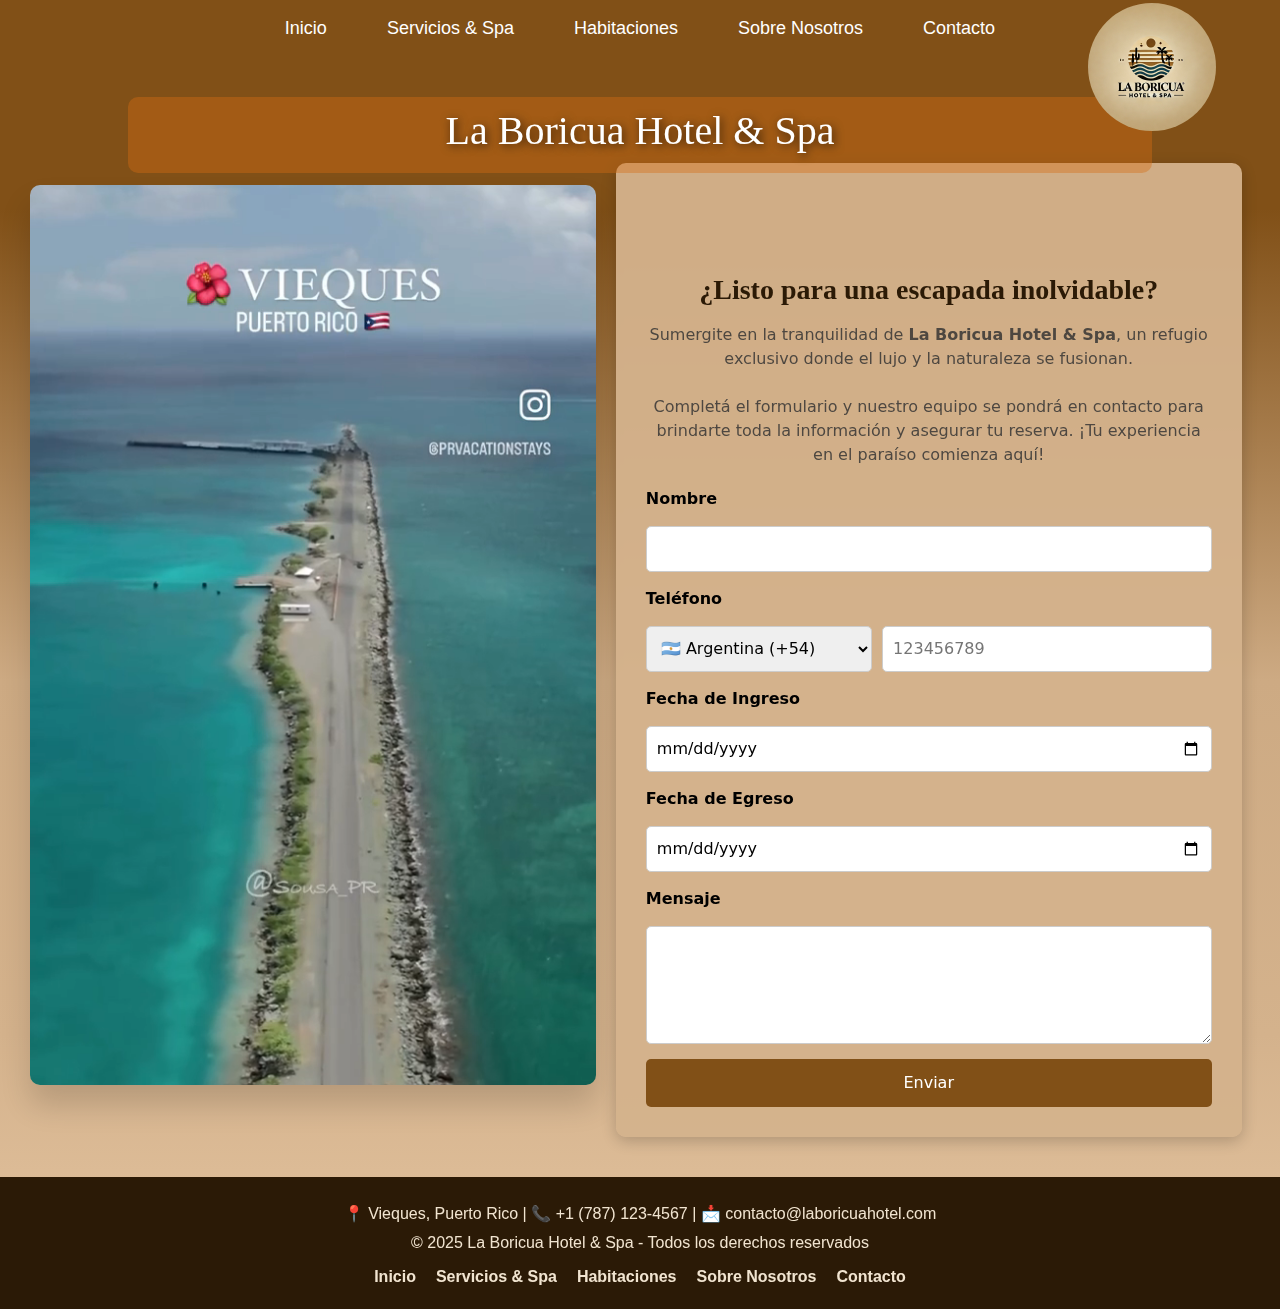
==== commit 5d2b0c1b: "revisar para entrega final" ====
--- a/pages/contacto.html
+++ b/pages/contacto.html
@@ -4,6 +4,18 @@
 <head>
     <meta charset="UTF-8">
     <meta name="viewport" content="width=device-width, initial-scale=1.0">
+    <meta name="description"
+        content="Contactate con La Boricua Hotel & Spa y comenzá tu experiencia única en Vieques. Consultas, reservas y atención personalizada.">
+    <meta name="keywords"
+        content="Contacto, Reservas, Hotel, Spa, Vieques, Puerto Rico, La Boricua, Atención al cliente">
+    <meta name="author" content="La Boricua Hotel & Spa">
+    <link rel="icon" href="../assets/img/favicon-32x32.png" type="image/x-icon">
+    <meta property="og:title" content="Contacto - La Boricua Hotel & Spa">
+    <meta property="og:description"
+        content="Completá el formulario y viví la experiencia caribeña que merecés. Te estamos esperando.">
+    <meta property="og:image" content="https://maxx961002.github.io/laBoricuaHotel/assets/img/logo%20.jpg">
+    <meta property="og:url" content="https://maxx961002.github.io/laBoricuaHotel/pages/contacto.html">
+    <meta property="og:type" content="website">
     <title>La Boricua Hotel & Spa</title>
     <link rel="stylesheet" href="https://cdn.jsdelivr.net/npm/bootstrap@5.3.0/dist/css/bootstrap.min.css">
     <link rel="stylesheet" href="../css/style.css">
--- a/css/style.css
+++ b/css/style.css
@@ -64,6 +64,24 @@
 body {
   background: rgb(129, 80, 23);
   background: linear-gradient(180deg, rgb(129, 80, 23) 16%, rgb(205, 170, 131) 52%, rgb(212, 178, 140) 79%, rgb(228, 196, 160) 100%);
+}
+
+body {
+  overflow-x: hidden;
+}
+
+.video-contacto, .contacto-texto, .nosotros img, .nosotros .nosotros-texto, .habitacion,
+.habitacion2, .servicio,
+.servicio2, #carouselInicio, .ubicacion, .ubicacion .mapa {
+  box-shadow: 0 20px 30px rgba(0, 0, 0, 0.15);
+  border-radius: 10px;
+  transition: transform 0.3s ease, box-shadow 0.3s ease;
+}
+.video-contacto:hover, .contacto-texto:hover, .nosotros img:hover, .nosotros .nosotros-texto:hover, .habitacion:hover,
+.habitacion2:hover, .servicio:hover,
+.servicio2:hover, #carouselInicio:hover, .ubicacion:hover, .ubicacion .mapa:hover {
+  transform: translateY(-15px);
+  box-shadow: 0 15px 25px rgba(0, 0, 0, 0.25);
 }
 
 .tituloInicio {
@@ -96,151 +114,11 @@
   padding-bottom: 40px;
 }
 
-@keyframes slideInLeft {
-  0% {
-    opacity: 0;
-    transform: translateX(-100px);
-  }
-  100% {
-    opacity: 1;
-    transform: translateX(0);
-  }
-}
-.aparecer-h2 {
-  opacity: 0;
-  animation: slideInLeft 2s ease-out 0.5s forwards;
-  scroll-margin-top: 80px;
-}
-
-@keyframes slideInLeft {
-  from {
-    opacity: 0;
-    transform: translateX(-50px);
-  }
-  to {
-    opacity: 1;
-    transform: translateX(0);
-  }
-}
-@keyframes slideUp {
-  from {
-    opacity: 0;
-    transform: translateY(40px);
-  }
-  to {
-    opacity: 1;
-    transform: translateY(0);
-  }
-}
-@keyframes fadeIn {
-  from {
-    opacity: 0;
-  }
-  to {
-    opacity: 1;
-  }
-}
-@keyframes fadeUp {
-  0% {
-    opacity: 0;
-    transform: translateY(60px);
-  }
-  100% {
-    opacity: 1;
-    transform: translateY(0);
-  }
-}
-@keyframes fadeInUp {
-  from {
-    opacity: 0;
-    transform: translateY(30px);
-  }
-  to {
-    opacity: 1;
-    transform: translateY(0);
-  }
-}
-@keyframes slideInLeft {
-  from {
-    opacity: 0;
-    transform: translateX(-30px);
-  }
-  to {
-    opacity: 1;
-    transform: translateX(0);
-  }
-}
-@keyframes fadeInUp {
-  from {
-    opacity: 0;
-    transform: translateY(30px);
-  }
-  to {
-    opacity: 1;
-    transform: translateY(0);
-  }
-}
-@keyframes slideInLeft {
-  from {
-    opacity: 0;
-    transform: translateX(-40px);
-  }
-  to {
-    opacity: 1;
-    transform: translateX(0);
-  }
-}
-@keyframes fadeInUp {
-  from {
-    opacity: 0;
-    transform: translateY(30px);
-  }
-  to {
-    opacity: 1;
-    transform: translateY(0);
-  }
-}
-@keyframes slideInLeft {
-  from {
-    opacity: 0;
-    transform: translateX(-30px);
-  }
-  to {
-    opacity: 1;
-    transform: translateX(0);
-  }
-}
-@keyframes fadeInUp {
-  from {
-    opacity: 0;
-    transform: translateY(30px);
-  }
-  to {
-    opacity: 1;
-    transform: translateY(0);
-  }
-}
-@keyframes slideInLeft {
-  from {
-    opacity: 0;
-    transform: translateX(-30px);
-  }
-  to {
-    opacity: 1;
-    transform: translateX(0);
-  }
-}
 #carouselInicio {
   margin-top: 70px;
   max-width: 100%;
   height: auto;
   object-fit: cover;
-  box-shadow: 0 20px 30px rgba(0, 0, 0, 0.15);
-  transition: transform 0.3s ease, box-shadow 0.3s ease;
-}
-#carouselInicio:hover {
-  transform: translateY(-15px);
-  box-shadow: 0 15px 25px rgba(0, 0, 0, 0.25);
 }
 #carouselInicio .carousel-inner img {
   width: 100%;
@@ -268,12 +146,6 @@
   margin: 40px auto;
   border-radius: 10px;
   max-width: 90%;
-  box-shadow: 0 20px 30px rgba(0, 0, 0, 0.15);
-  transition: transform 0.3s ease, box-shadow 0.3s ease;
-}
-.ubicacion:hover {
-  transform: translateY(-15px);
-  box-shadow: 0 15px 25px rgba(0, 0, 0, 0.25);
 }
 .ubicacion .textoUbicacion {
   width: 50%;
@@ -286,12 +158,6 @@
   width: 50%;
   display: flex;
   justify-content: center;
-  box-shadow: 0 20px 30px rgba(0, 0, 0, 0.15);
-  transition: transform 0.3s ease, box-shadow 0.3s ease;
-}
-.ubicacion .mapa:hover {
-  transform: translateY(-15px);
-  box-shadow: 0 15px 25px rgba(0, 0, 0, 0.25);
 }
 .ubicacion .mapa iframe {
   width: 100%;
@@ -422,13 +288,6 @@
   margin: 40px auto;
   max-width: 90%;
   gap: 20px;
-  box-shadow: 0 20px 30px rgba(0, 0, 0, 0.15);
-  transition: transform 0.3s ease, box-shadow 0.3s ease;
-}
-.servicio:hover,
-.servicio2:hover {
-  transform: translateY(-15px);
-  box-shadow: 0 15px 25px rgba(0, 0, 0, 0.25);
 }
 .servicio img,
 .servicio2 img {
@@ -513,20 +372,28 @@
   max-width: 90%;
   gap: 20px;
   padding: 20px;
-  box-shadow: 0 20px 30px rgba(0, 0, 0, 0.15);
-  transition: transform 0.3s ease, box-shadow 0.3s ease;
-}
-.habitacion:hover,
-.habitacion2:hover {
-  transform: translateY(-15px);
-  box-shadow: 0 15px 25px rgba(0, 0, 0, 0.25);
-}
-.habitacion img,
-.habitacion2 img {
+}
+.habitacion .carousel,
+.habitacion2 .carousel {
+  flex: 1;
+  max-width: 50%;
+}
+.habitacion .carousel-inner,
+.habitacion2 .carousel-inner {
   height: 400px;
+  overflow: hidden;
+}
+.habitacion .carousel-item,
+.habitacion2 .carousel-item {
+  height: 100%;
+}
+.habitacion .carousel-item img,
+.habitacion2 .carousel-item img {
+  height: 100%;
   width: 100%;
   object-fit: cover;
-  border-radius: 10px;
+  transition: transform 0.5s ease;
+  display: block;
 }
 .habitacion .habitacion-texto,
 .habitacion .habitacion-texto2,
@@ -571,11 +438,17 @@
   .habitacion2 .carousel {
     order: 2;
     width: 90%;
-  }
-  .habitacion .carousel img,
-  .habitacion2 .carousel img {
-    max-height: 250px;
+    max-width: 500px;
+  }
+  .habitacion .carousel-inner,
+  .habitacion2 .carousel-inner {
+    height: 300px;
+  }
+  .habitacion .carousel-item img,
+  .habitacion2 .carousel-item img {
+    height: 100%;
     object-fit: cover;
+    border-radius: 10px;
   }
 }
 .nosotros {
@@ -594,13 +467,6 @@
   height: 500px;
   object-fit: cover;
   border-radius: 10px;
-  animation: fadeIn 1.5s ease;
-  box-shadow: 0 20px 30px rgba(0, 0, 0, 0.15);
-  transition: transform 0.3s ease, box-shadow 0.3s ease;
-}
-.nosotros img:hover {
-  transform: translateY(-15px);
-  box-shadow: 0 15px 25px rgba(0, 0, 0, 0.25);
 }
 .nosotros .nosotros-texto {
   background-color: rgba(212, 178, 140, 0.9);
@@ -610,21 +476,14 @@
   margin-top: -80px;
   text-align: left;
   color: #000000;
-  box-shadow: 0px 4px 15px rgba(0, 0, 0, 0.2);
   animation: slideInLeft 1.2s ease;
-  box-shadow: 0 20px 30px rgba(0, 0, 0, 0.15);
-  transition: transform 0.3s ease, box-shadow 0.3s ease;
-}
-.nosotros .nosotros-texto:hover {
-  transform: translateY(-15px);
-  box-shadow: 0 15px 25px rgba(0, 0, 0, 0.25);
-}
-.nosotros .nosotros-texto h2 {
+}
+.nosotros h2 {
   font-size: 32px;
   text-align: center;
   margin-bottom: 20px;
 }
-.nosotros .nosotros-texto p {
+.nosotros p {
   font-size: 16px;
   line-height: 1.6;
   margin-bottom: 15px;
@@ -655,13 +514,6 @@
   height: 900px;
   border-radius: 10px;
   object-fit: cover;
-  box-shadow: 0px 4px 12px rgba(0, 0, 0, 0.2);
-  box-shadow: 0 20px 30px rgba(0, 0, 0, 0.15);
-  transition: transform 0.3s ease, box-shadow 0.3s ease;
-}
-.video-contacto:hover {
-  transform: translateY(-15px);
-  box-shadow: 0 15px 25px rgba(0, 0, 0, 0.25);
 }
 
 .video-wrapper {
@@ -676,12 +528,6 @@
   border-radius: 10px;
   box-shadow: 0px 4px 15px rgba(0, 0, 0, 0.2);
   color: #000000;
-  box-shadow: 0 20px 30px rgba(0, 0, 0, 0.15);
-  transition: transform 0.3s ease, box-shadow 0.3s ease;
-}
-.contacto-texto:hover {
-  transform: translateY(-15px);
-  box-shadow: 0 15px 25px rgba(0, 0, 0, 0.25);
 }
 .contacto-texto h2 {
   font-size: 28px;
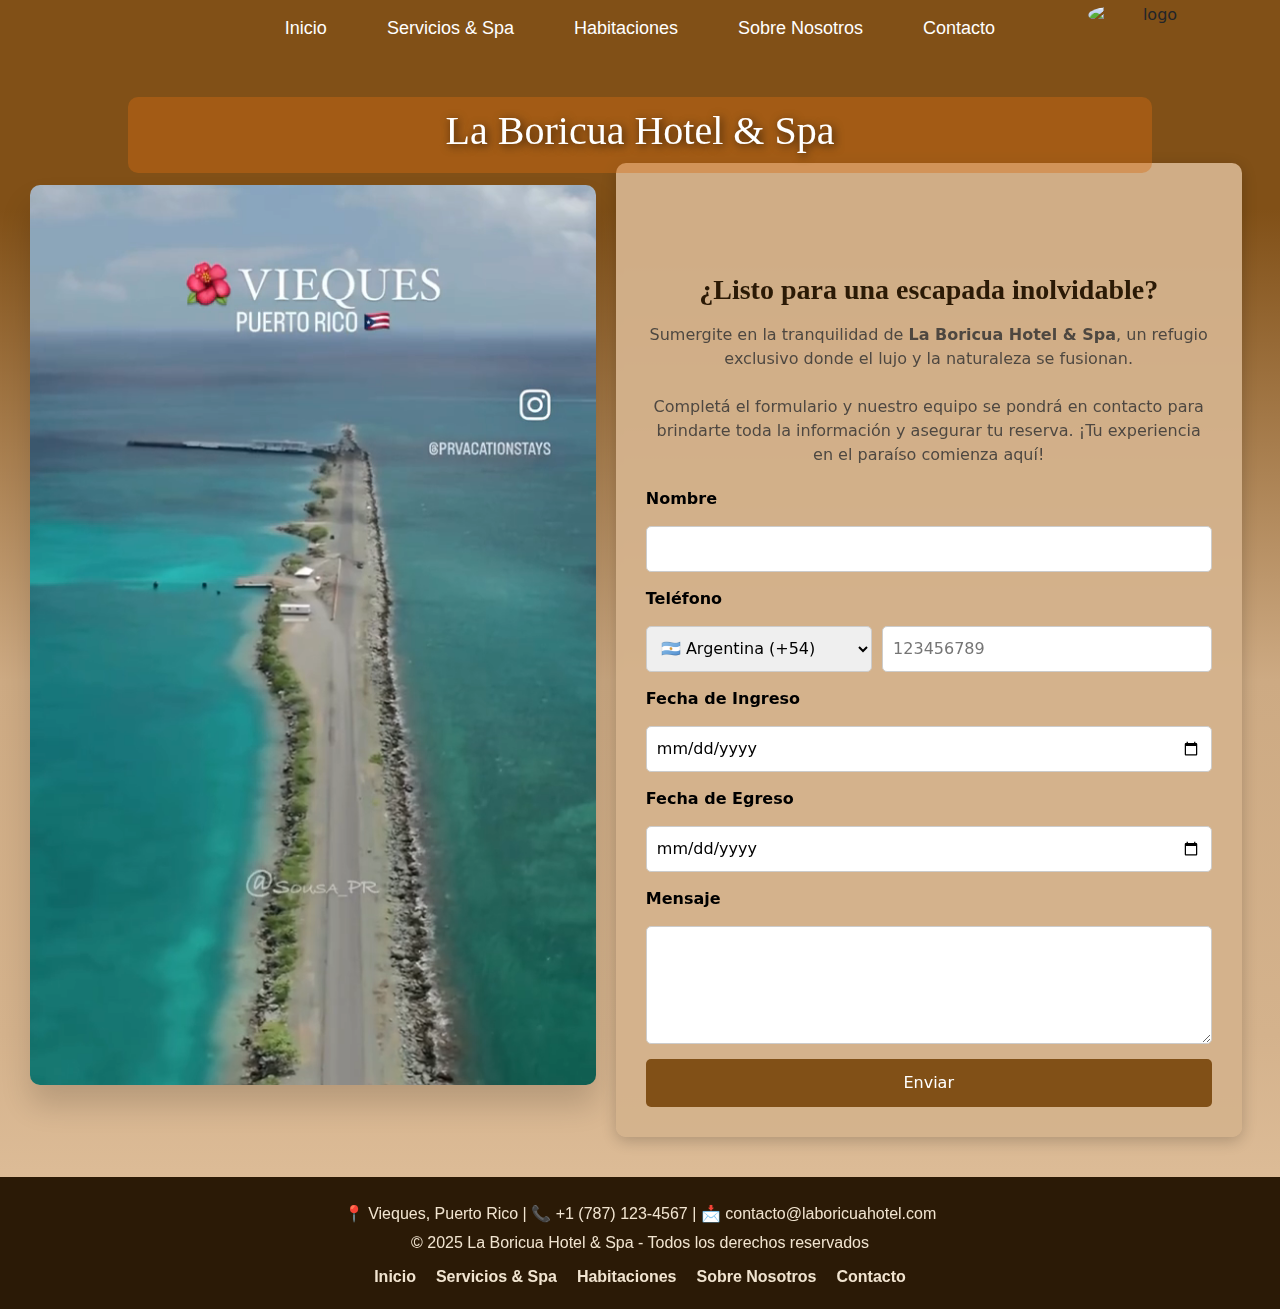
==== commit 62073f1a: "todo corregido para entrega final" ====
--- a/pages/contacto.html
+++ b/pages/contacto.html
@@ -36,7 +36,7 @@
             </ul>
             <div class="logo">
 
-                <img src="../assets/img/logo .jpg" alt="logo" class="logo-img">
+                <img src="../assets/img/logo.jpg" alt="logo" class="logo-img">
 
             </div>
         </nav>
@@ -50,7 +50,7 @@
                 </button>
 
                 <a class="navbar-brand order-2" href="index.html">
-                    <img src="../assets/img/logo .jpg" alt="logo" class="logo-responsive">
+                    <img src="../assets/img/logo.jpg" alt="logo" class="logo-responsive">
                 </a>
 
                 <div class="collapse navbar-collapse" id="navbarNav">
@@ -64,10 +64,11 @@
                 </div>
             </div>
         </nav>
-        <div class="tituloInicio">
-
-            <h1>La Boricua Hotel & Spa</h1>
-        </div>
+        <div class="contenedor-titulo">
+            <div class="tituloInicio">
+              <h1>La Boricua Hotel & Spa</h1>
+            </div>
+          </div>
     </header>
 
     <body>
